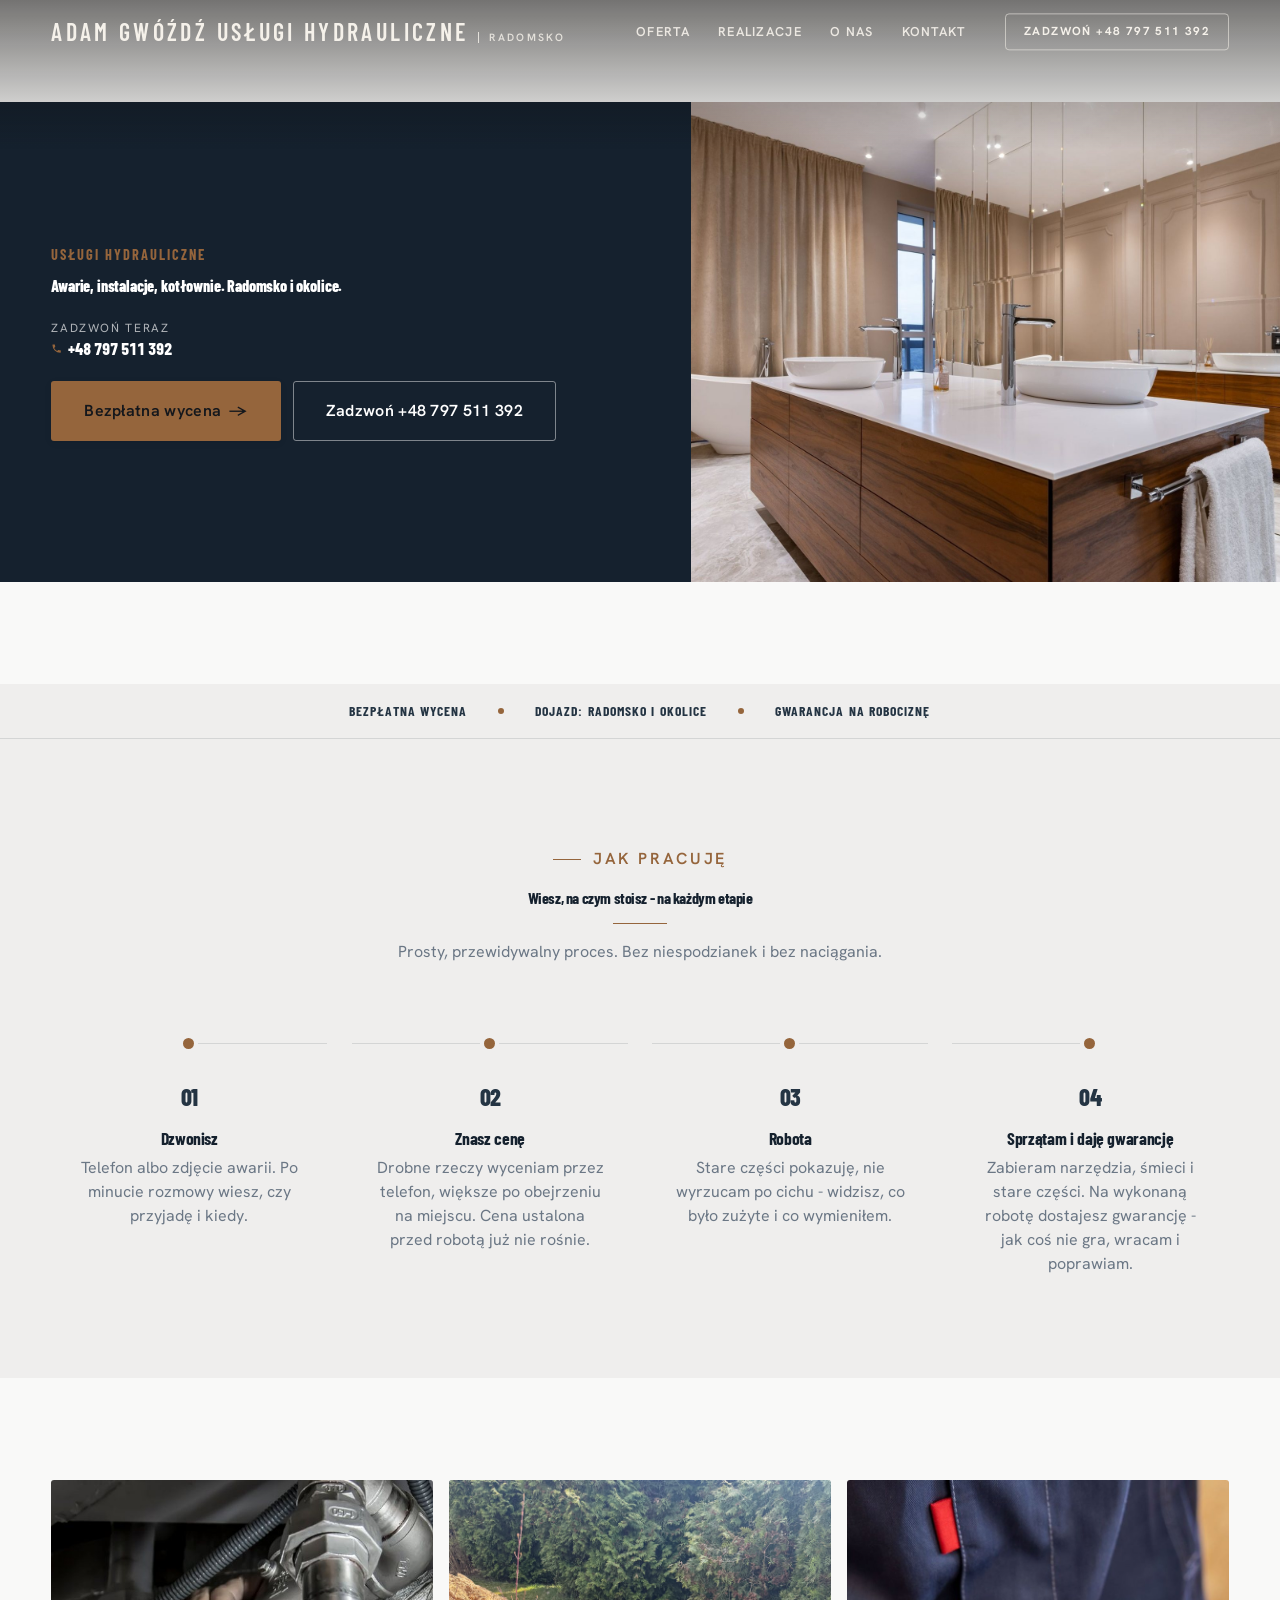
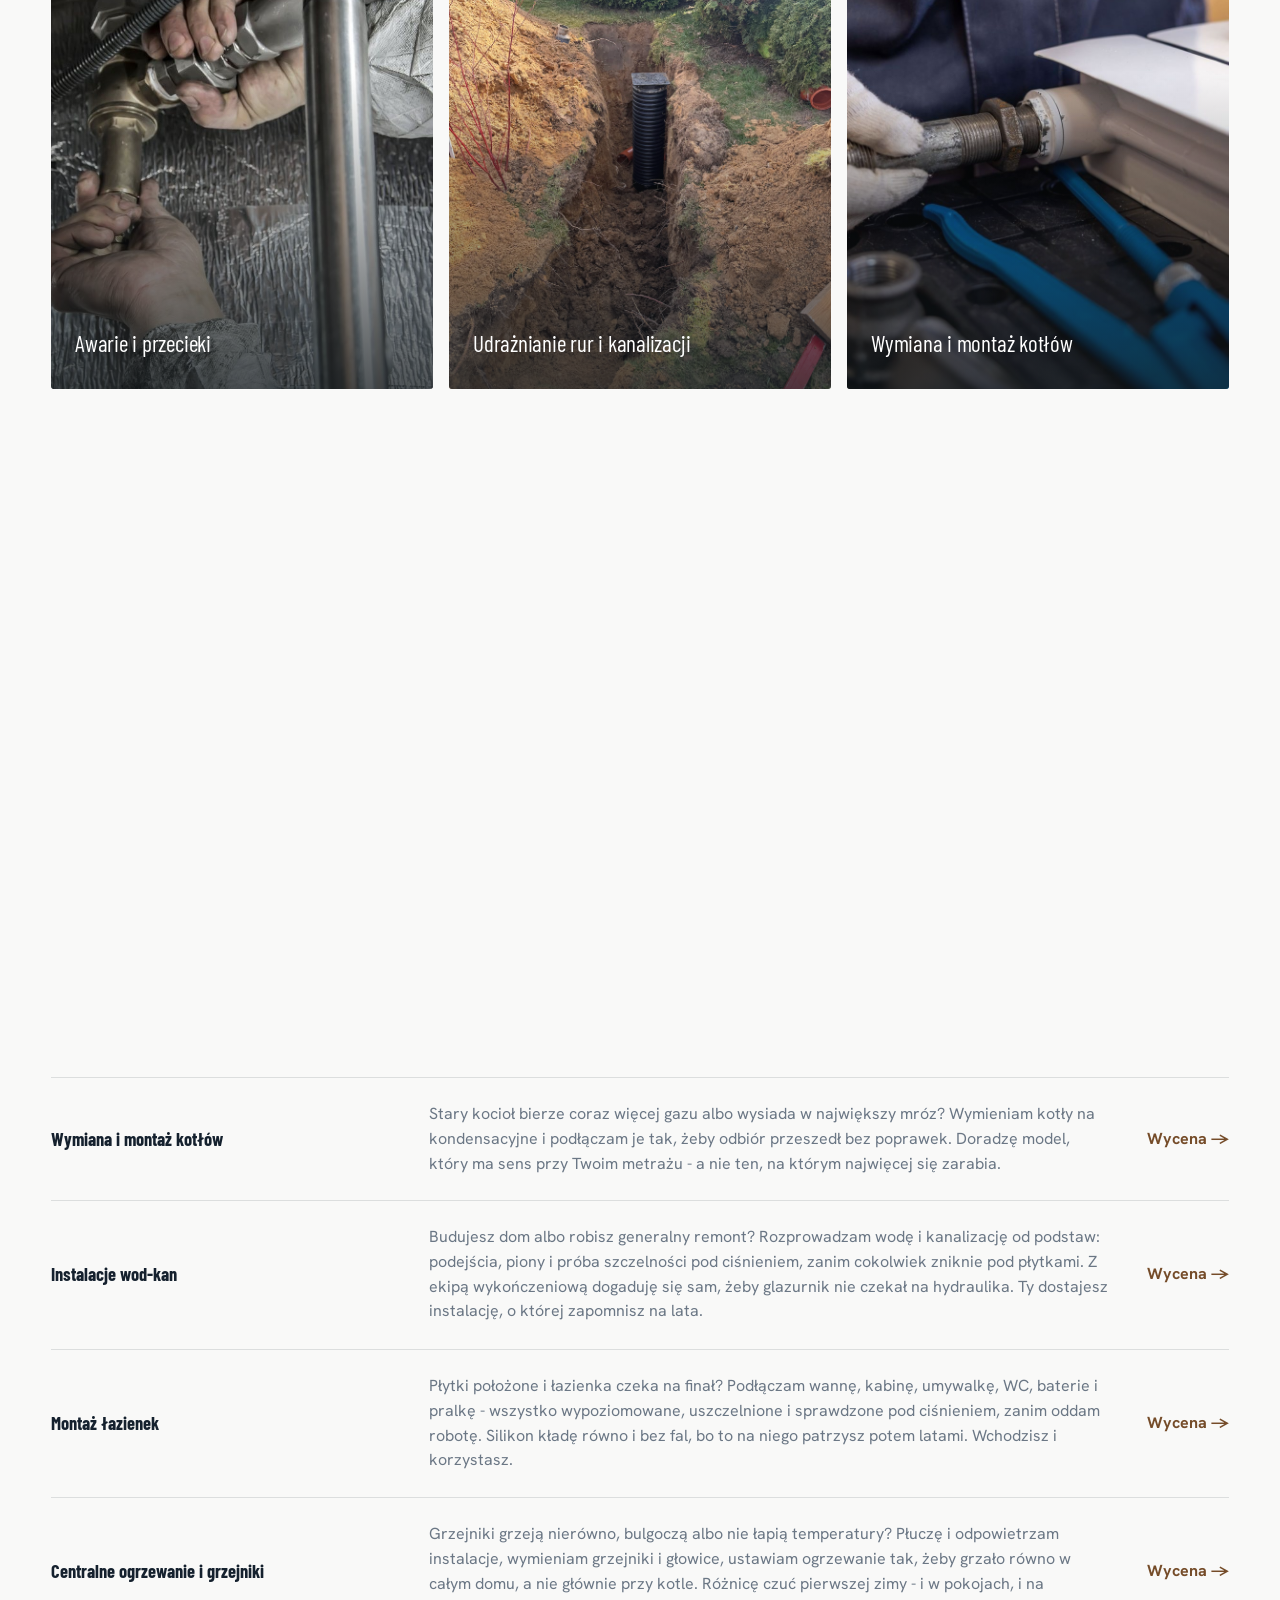
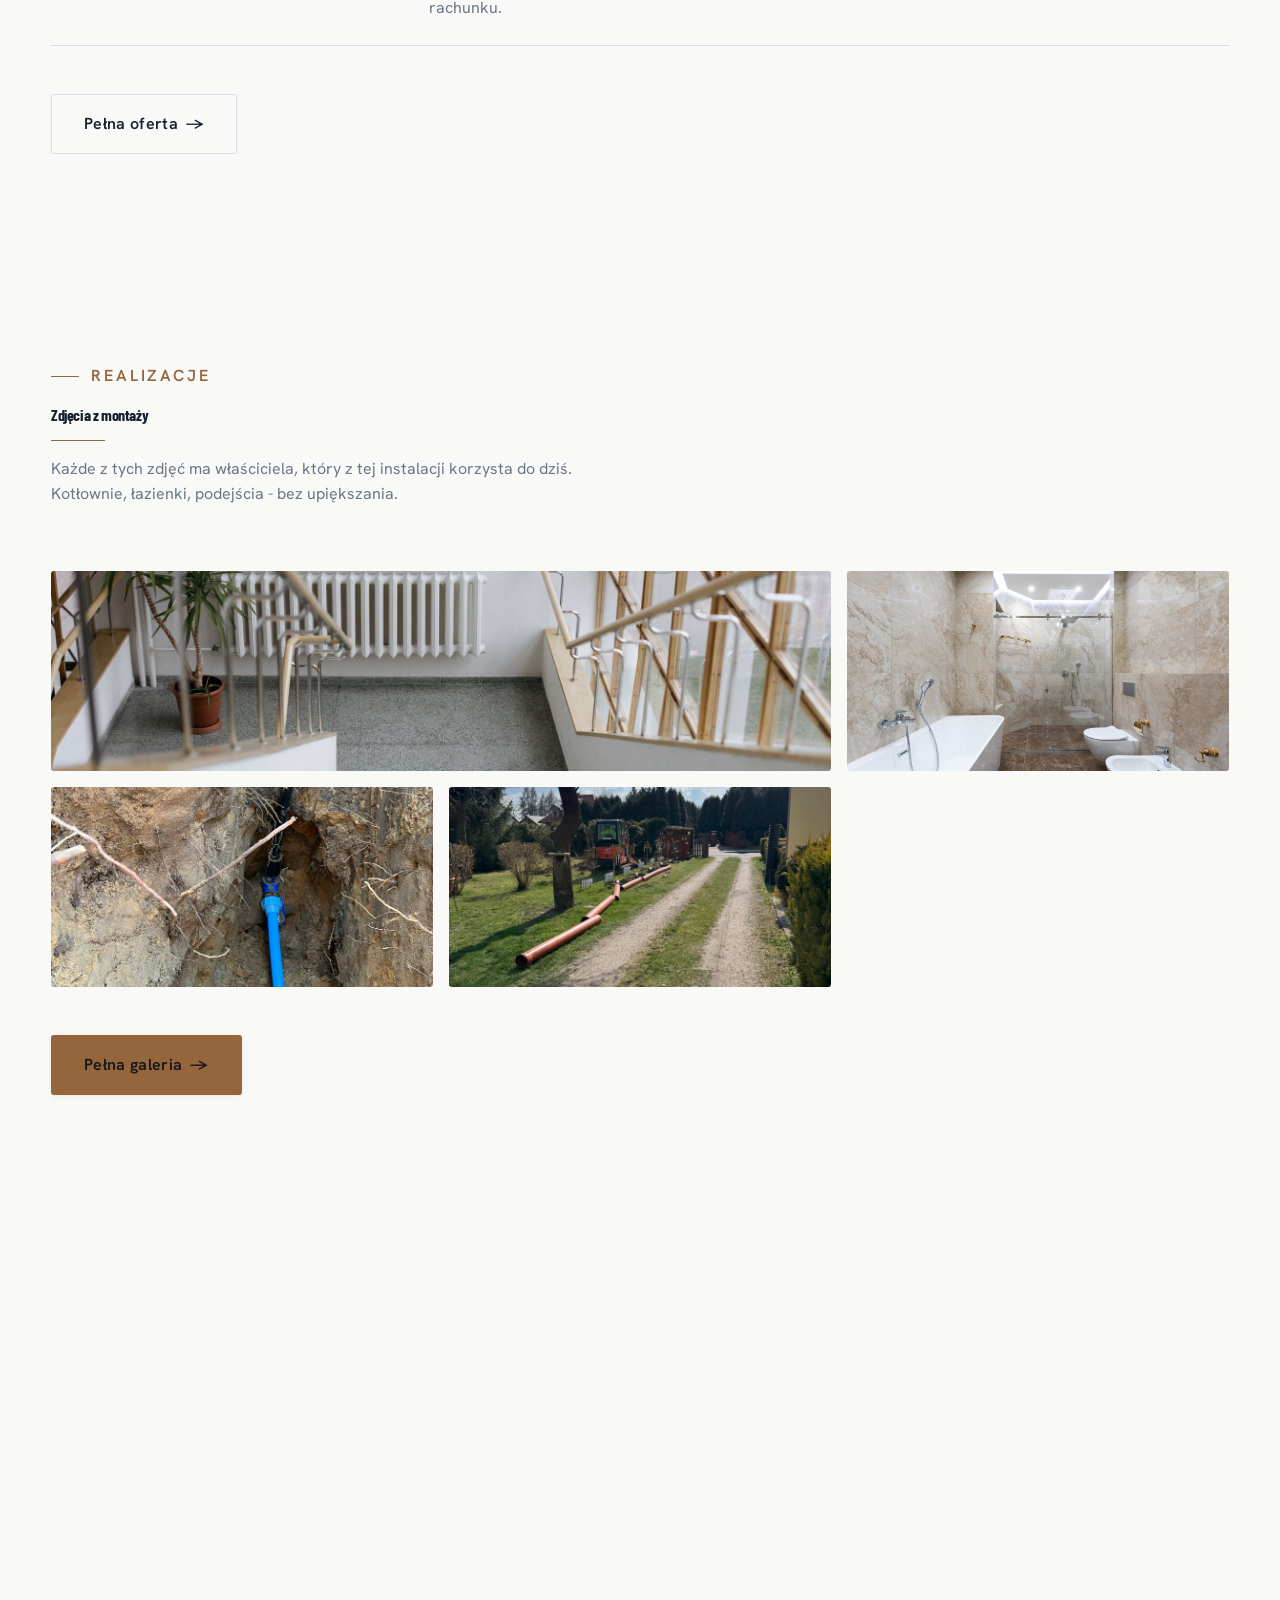
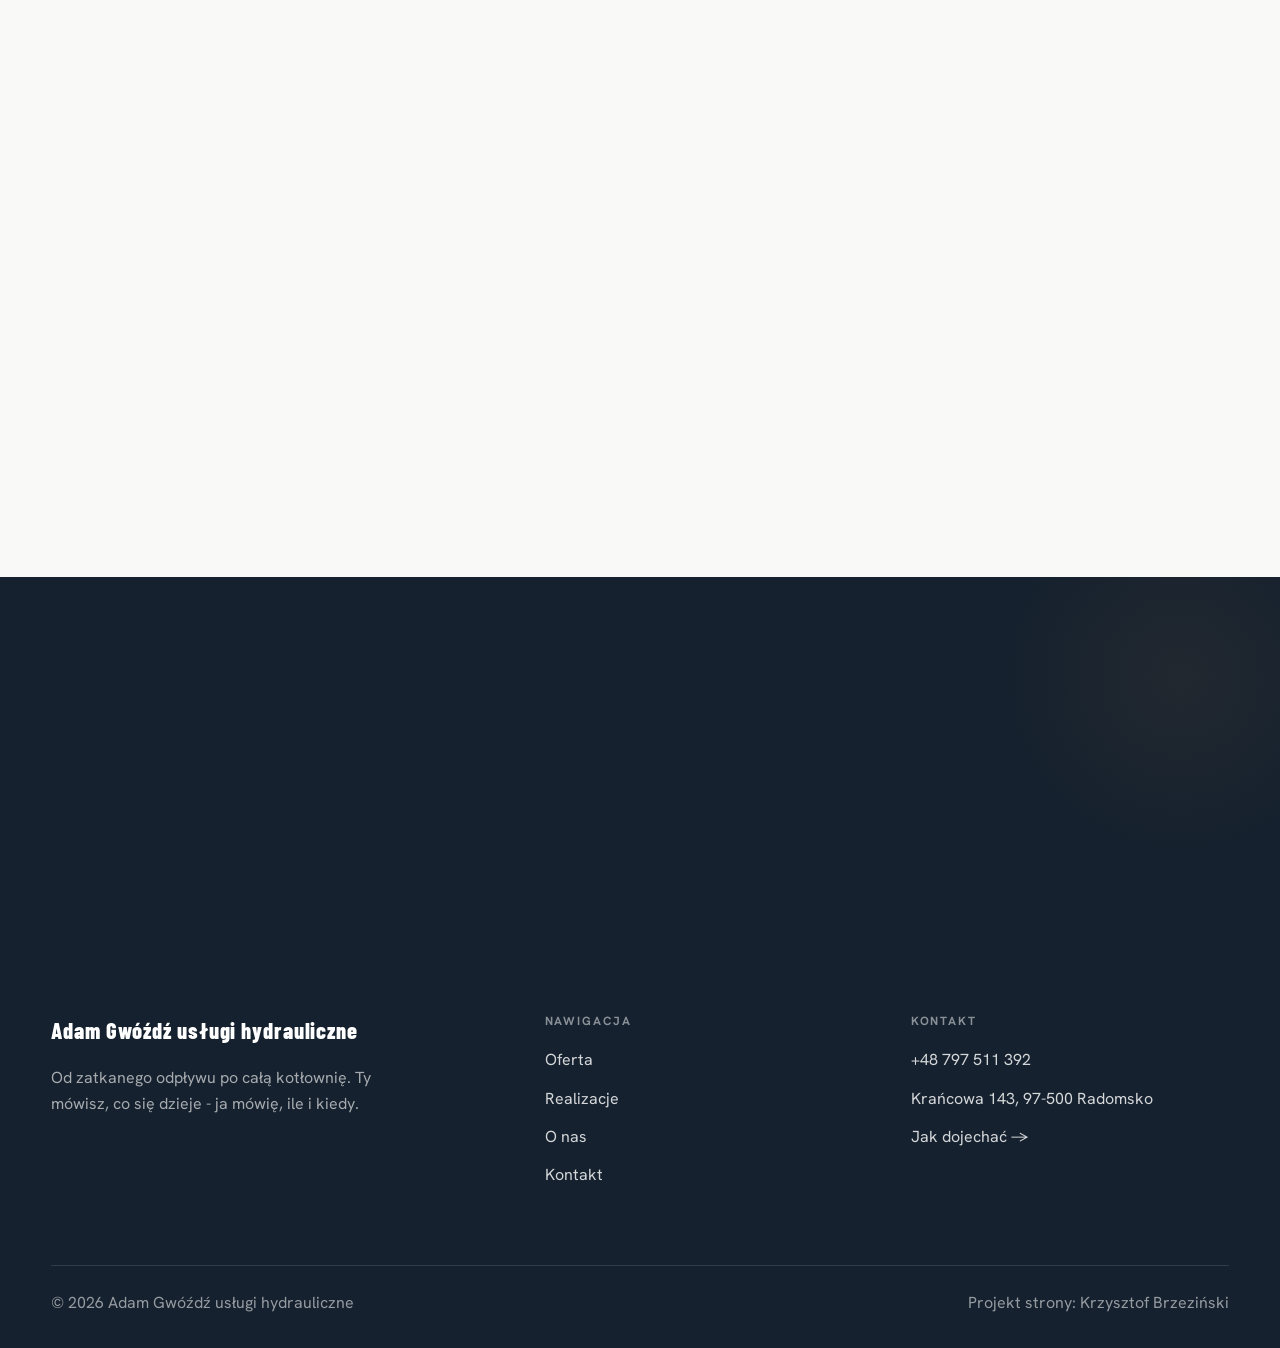
==== index.html @ 39f1f847 "Strona demo: adam-gwozdz-uslugi-hydrauliczne" ====
<!DOCTYPE html>
<html lang="pl">
<head>
<meta charset="UTF-8">
<meta name="viewport" content="width=device-width, initial-scale=1.0">
<title>Hydraulik Radomsko - cena przed robotą | Adam Gwóźdź usługi hydrauliczne</title>
<meta name="description" content="Hydraulik w Radomsku z dojazdem. Awarie, udrażnianie, instalacje wod-kan, wymiana kotłów. Cenę znasz przed robotą. Zadzwoń: +48 797 511 392.">
<link rel="preconnect" href="https://fonts.googleapis.com">
<link rel="preconnect" href="https://fonts.gstatic.com" crossorigin>
<link href="https://fonts.googleapis.com/css2?family=Barlow+Condensed:wght@500;600;700&family=Hanken+Grotesk:wght@400;500;600&display=swap" rel="stylesheet">
<link rel="stylesheet" href="assets/styles.css">
</head>
<body>

<header class="nav">
  <div class="wrap nav-inner">
    <a class="brand" href="index.html"><span class="name">Adam Gwóźdź usługi hydrauliczne</span><span class="sub">Radomsko</span></a>
    <nav class="nav-links">
      <a href="oferta.html">Oferta</a>
      <a href="realizacje.html">Realizacje</a>
      <a href="o-nas.html">O nas</a>
      <a href="kontakt.html">Kontakt</a>
      <a href="tel:+48797511392" class="btn btn-accent">Zadzwoń +48 797 511 392</a>
    </nav>
    <button class="nav-toggle" aria-label="Menu"><span></span><span></span><span></span></button>
  </div>
</header>

<section class="hero-fach">
  <img class="hf-photo" src="img/hero.jpg" alt="Adam Gwóźdź usługi hydrauliczne">
  <div class="hf-panel">
      <span class="hf-kicker">Usługi hydrauliczne</span>
      <h1 class="hf-title">Awarie, instalacje, kotłownie. Radomsko i okolice. </h1>
      <a class="hf-phone" href="tel:+48797511392"><span class="hf-phone-lab">Zadzwoń teraz</span><span class="hf-phone-num"><svg class="ico-tel" width="16" height="16" viewBox="0 0 24 24" fill="none" aria-hidden="true"><path d="M6.6 10.8a15.5 15.5 0 0 0 6.6 6.6l2.2-2.2a1 1 0 0 1 1-.24 11.4 11.4 0 0 0 3.6.58 1 1 0 0 1 1 1V20a1 1 0 0 1-1 1A17 17 0 0 1 3 4a1 1 0 0 1 1-1h3.5a1 1 0 0 1 1 1c0 1.25.2 2.46.58 3.6a1 1 0 0 1-.25 1l-2.23 2.2Z" fill="currentColor"/></svg> +48 797 511 392</span></a>
      <div class="hf-actions">
        <a href="kontakt.html" class="btn btn-accent">Bezpłatna wycena <span class="arr">→</span></a>
        <a href="tel:+48797511392" class="btn btn-ghost hf-ghost">Zadzwoń +48 797 511 392</a>
      </div>
  </div>
</section>
<section class="fach-promise">
  <div class="wrap">
    <ul class="fp-row reveal"><li>Bezpłatna wycena</li><li>Dojazd: Radomsko i okolice</li><li>Gwarancja na robociznę</li></ul>
  </div>
</section>
<section class="proces fachowcy">
  <div class="wrap">
    <div class="head center reveal">
      <span class="eyebrow">Jak pracuję</span>
      <h2>Wiesz, na czym stoisz - na każdym etapie</h2>
      <p>Prosty, przewidywalny proces. Bez niespodzianek i bez naciągania.</p>
    </div>
    <ol class="proces-line">
      <li class="reveal"><span class="pno">01</span><h3>Dzwonisz</h3><p>Telefon albo zdjęcie awarii. Po minucie rozmowy wiesz, czy przyjadę i kiedy.</p></li>
      <li class="reveal"><span class="pno">02</span><h3>Znasz cenę</h3><p>Drobne rzeczy wyceniam przez telefon, większe po obejrzeniu na miejscu. Cena ustalona przed robotą już nie rośnie.</p></li>
      <li class="reveal"><span class="pno">03</span><h3>Robota</h3><p>Stare części pokazuję, nie wyrzucam po cichu - widzisz, co było zużyte i co wymieniłem.</p></li>
      <li class="reveal"><span class="pno">04</span><h3>Sprzątam i daję gwarancję</h3><p>Zabieram narzędzia, śmieci i stare części. Na wykonaną robotę dostajesz gwarancję - jak coś nie gra, wracam i poprawiam.</p></li>
    </ol>
  </div>
</section>
<section class="gateways-band">
  <div class="wrap">
    <div class="gateways">
      <a href="oferta.html" class="gateway reveal"><img src="img/g6.jpg" alt="Awarie i przecieki" loading="lazy"><span class="g-ttl">Awarie i przecieki</span></a>
      <a href="oferta.html" class="gateway reveal"><img src="img/g4.jpg" alt="Udrażnianie rur i kanalizacji" loading="lazy"><span class="g-ttl">Udrażnianie rur i kanalizacji</span></a>
      <a href="oferta.html" class="gateway reveal"><img src="img/g7.jpg" alt="Wymiana i montaż kotłów" loading="lazy"><span class="g-ttl">Wymiana i montaż kotłów</span></a>
    </div>
  </div>
</section>
<section class="fach-uslugi">
  <div class="wrap">
    <div class="head reveal">
      <span class="eyebrow">Oferta</span>
      <h2>Od kranu po kotłownię</h2>
      <p>Zakres prac, jaki robię najczęściej - pełny opis i wycenę znajdziesz niżej.</p>
    </div>
    <ul class="fu-list">
      <li class="fu-row reveal"><div class="fu-name">Awarie i przecieki</div><div class="fu-desc">Woda leje się tam, gdzie nie powinna? Zakręć główny zawór i dzwoń. Przyjeżdżam z narzędziami i częściami na większość przypadków, znajduję przyczynę i naprawiam to, co faktycznie puściło - nie zaklejam objawów. Zanim wyjdę, sprawdzam, czy jest sucho. Dopiero wtedy koniec roboty.</div><a class="fu-cta" href="kontakt.html">Wycena <span class="arr">→</span></a></li>
      <li class="fu-row reveal"><div class="fu-name">Udrażnianie rur i kanalizacji</div><div class="fu-desc">Woda schodzi coraz wolniej albo cofa się w odpływie? Samo się nie odetka, a im dłużej czekasz, tym bliżej zalania. Udrażniam odpływy, piony i kanalizację - sprężyną albo ciśnieniem, zależnie od tego, co siedzi w rurze. Po robocie mówię, skąd wziął się zator i jak nie hodować następnego.</div><a class="fu-cta" href="kontakt.html">Wycena <span class="arr">→</span></a></li>
      <li class="fu-row reveal"><div class="fu-name">Wymiana i montaż kotłów</div><div class="fu-desc">Stary kocioł bierze coraz więcej gazu albo wysiada w największy mróz? Wymieniam kotły na kondensacyjne i podłączam je tak, żeby odbiór przeszedł bez poprawek. Doradzę model, który ma sens przy Twoim metrażu - a nie ten, na którym najwięcej się zarabia.</div><a class="fu-cta" href="kontakt.html">Wycena <span class="arr">→</span></a></li>
      <li class="fu-row reveal"><div class="fu-name">Instalacje wod-kan</div><div class="fu-desc">Budujesz dom albo robisz generalny remont? Rozprowadzam wodę i kanalizację od podstaw: podejścia, piony i próba szczelności pod ciśnieniem, zanim cokolwiek zniknie pod płytkami. Z ekipą wykończeniową dogaduję się sam, żeby glazurnik nie czekał na hydraulika. Ty dostajesz instalację, o której zapomnisz na lata.</div><a class="fu-cta" href="kontakt.html">Wycena <span class="arr">→</span></a></li>
      <li class="fu-row reveal"><div class="fu-name">Montaż łazienek</div><div class="fu-desc">Płytki położone i łazienka czeka na finał? Podłączam wannę, kabinę, umywalkę, WC, baterie i pralkę - wszystko wypoziomowane, uszczelnione i sprawdzone pod ciśnieniem, zanim oddam robotę. Silikon kładę równo i bez fal, bo to na niego patrzysz potem latami. Wchodzisz i korzystasz.</div><a class="fu-cta" href="kontakt.html">Wycena <span class="arr">→</span></a></li>
      <li class="fu-row reveal"><div class="fu-name">Centralne ogrzewanie i grzejniki</div><div class="fu-desc">Grzejniki grzeją nierówno, bulgoczą albo nie łapią temperatury? Płuczę i odpowietrzam instalacje, wymieniam grzejniki i głowice, ustawiam ogrzewanie tak, żeby grzało równo w całym domu, a nie głównie przy kotle. Różnicę czuć pierwszej zimy - i w pokojach, i na rachunku.</div><a class="fu-cta" href="kontakt.html">Wycena <span class="arr">→</span></a></li>
    </ul>
    <div style="margin-top:var(--space-7)" class="reveal"><a href="oferta.html" class="btn btn-ghost">Pełna oferta <span class="arr">→</span></a></div>
  </div>
</section>
<section>
  <div class="wrap">
    <div class="head reveal">
      <span class="eyebrow">Realizacje</span>
      <h2>Zdjęcia z montaży</h2>
      <p>Każde z tych zdjęć ma właściciela, który z tej instalacji korzysta do dziś. Kotłownie, łazienki, podejścia - bez upiększania.</p>
    </div>
    <div class="gallery">
      <div class="tile t-two3 reveal"><img src="img/g8.jpg" alt="Wymiana grzejnika" loading="lazy"><div class="cap">Wymiana grzejnika</div></div>
      <div class="tile t-third reveal"><img src="img/g5.jpg" alt="Łazienka po montażu" loading="lazy"><div class="cap">Łazienka po montażu</div></div>
      <div class="tile t-third reveal"><img src="img/g2.jpg" alt="Przyłącze wody" loading="lazy"><div class="cap">Przyłącze wody</div></div>
      <div class="tile t-third reveal"><img src="img/about.jpg" alt="Adam Gwóźdź usługi hydrauliczne" loading="lazy"></div>
    </div>
    <div style="margin-top:var(--space-7)" class="reveal"><a href="realizacje.html" class="btn btn-accent">Pełna galeria <span class="arr">→</span></a></div>
  </div>
</section>
<section class="obszar">
  <div class="wrap">
    <div class="head center reveal">
      <span class="eyebrow">Obszar działania</span>
      <h2>Dojeżdżamy do Ciebie</h2>
    </div>
    <p class="obszar-txt reveal" style="text-align:center;max-width:60ch;margin:0 auto 1.4rem">Nie wiesz, czy dojadę do Ciebie? Zadzwoń i zapytaj. Jak nie dojeżdżam, powiem od razu i nie zajmę Ci dnia.</p>
    <ul class="obszar-list reveal"><li class="is-home">Radomsko</li><li>+ okolice</li></ul>
  </div>
</section>
<section class="faq-klinika">
  <div class="wrap">
    <div class="head center reveal">
      <span class="eyebrow">Częste pytania</span>
      <h2>Dobrze wiedzieć</h2>
    </div>
    <div class="faq-list">
      <details class="faq-item reveal"><summary>Ile to będzie kosztowało?</summary><p>Zależy, co się dzieje - dlatego wypytuję przez telefon i od razu podaję widełki. Ostateczną cenę znasz przed robotą, nie po niej.</p></details>
      <details class="faq-item reveal"><summary>Czy wycena jest płatna?</summary><p>Nie. Przyjazd i wycena w Radomsku i najbliższej okolicy są bezpłatne i do niczego nie zobowiązują.</p></details>
      <details class="faq-item reveal"><summary>Jak szybko przyjedziesz?</summary><p>Przy zalaniu liczy się każda godzina, więc przy awarii przestawiam grafik. Prace planowane umawiamy z kilkudniowym wyprzedzeniem.</p></details>
      <details class="faq-item reveal"><summary>Czy dostanę fakturę?</summary><p>Tak - VAT albo paragon, jak wolisz. Z firmami i wspólnotami rozliczam się przelewem.</p></details>
      <details class="faq-item reveal"><summary>Dojedziesz do mnie?</summary><p>Robię głównie Radomsko i okolice. Masz wątpliwość - zadzwoń, to kwestia jednego pytania.</p></details>
      <details class="faq-item reveal"><summary>Co, jeśli po naprawie coś dalej nie gra?</summary><p>Wracam i sprawdzam. Moja wina - poprawiam za darmo; wyszło coś nowego - mówię wprost, co i za ile.</p></details>
    </div>
  </div>
</section>
<section class="cta">
  <div class="wrap">
    <div class="reveal">
      <span class="eyebrow">Współpraca</span>
      <h2>Potrzebujesz fachowca? Wycenimy za darmo.</h2>
      <p>Opisz, co się dzieje, albo wyślij zdjęcie - przyjadę, obejrzę i podam jasną cenę. Bez zobowiązań.</p>
    </div>
    <div class="cta-actions reveal">
      <a href="kontakt.html" class="btn btn-light">Bezpłatna wycena <span class="arr">→</span></a>
      <a href="tel:+48797511392" class="btn btn-ghost" style="color:#fff;border-color:rgba(255,255,255,.3)">+48 797 511 392</a>
    </div>
  </div>
</section>

<footer>
  <div class="wrap">
    <div class="foot-grid">
      <div class="foot-brand">
        <div class="name">Adam Gwóźdź usługi hydrauliczne</div>
        <p>Od zatkanego odpływu po całą kotłownię. Ty mówisz, co się dzieje - ja mówię, ile i kiedy.</p>
      </div>
      <div class="foot-col">
        <h4>Nawigacja</h4>
        <a href="oferta.html">Oferta</a>
        <a href="realizacje.html">Realizacje</a>
        <a href="o-nas.html">O nas</a>
        <a href="kontakt.html">Kontakt</a>
      </div>
      <div class="foot-col">
        <h4>Kontakt</h4>
        <a href="tel:+48797511392">+48 797 511 392</a>
        <p>Krańcowa 143, 97-500 Radomsko</p>
        <a href="https://maps.google.com/?cid=1467330276635635633" target="_blank" rel="noopener">Jak dojechać →</a>
      </div>
    </div>
    <div class="foot-bot">
      <span>© 2026 Adam Gwóźdź usługi hydrauliczne</span>
      <span>Projekt strony: Krzysztof Brzeziński</span>
    </div>
  </div>
</footer>
<div class="sticky-call"><a class="sc-call" href="tel:+48797511392"><svg class="ico-tel" width="16" height="16" viewBox="0 0 24 24" fill="none" aria-hidden="true"><path d="M6.6 10.8a15.5 15.5 0 0 0 6.6 6.6l2.2-2.2a1 1 0 0 1 1-.24 11.4 11.4 0 0 0 3.6.58 1 1 0 0 1 1 1V20a1 1 0 0 1-1 1A17 17 0 0 1 3 4a1 1 0 0 1 1-1h3.5a1 1 0 0 1 1 1c0 1.25.2 2.46.58 3.6a1 1 0 0 1-.25 1l-2.23 2.2Z" fill="currentColor"/></svg> Zadzwoń</a><a class="sc-quote" href="kontakt.html">Bezpłatna wycena</a></div>

<script src="assets/main.js"></script>
</body>
</html>
---- assets/styles.css ----
/* ============================================================
   STOLBASZ — premium, architektoniczny B2B fit-out
   Jasna paleta, zero brązu. System wg premium-web-craft.
   Projekt strony: Krzysztof Brzeziński
   ============================================================ */

:root{
  /* PALETA — jasna, architektoniczna, chłodna */
  --paper:#F4F6F8;          /* główne tło */
  --paper-2:#E7EBEF;        /* sekcje alternatywne (chłodny jasny szary) */
  --paper-3:#E7EBEF;        /* delikatne wypełnienia */
  --ink:#15212E;            /* tekst główny — chłodny grafit */
  --ink-soft:#243443;       /* nagłówki drugorzędne */
  --muted:#6B7785;          /* tekst poboczny */
  --line:rgba(21,33,46,.12);/* hairline */
  --accent:#E8A317;         /* stonowany petrol-slate — jedyny akcent */
  --accent-d:#C9870C;
  --accent-soft:rgba(232,163,23,.10);
  --dark:#15212E;           /* sekcje ciemne (stopka/CTA) */

  /* ODSTĘPY — skala 4/8 */
  --space-1:4px; --space-2:8px; --space-3:12px; --space-4:16px; --space-5:24px;
  --space-6:32px; --space-7:48px; --space-8:64px; --space-9:96px; --space-10:128px;

  /* TYPOGRAFIA — fluid clamp() */
  --text-sm:clamp(.82rem,.8rem+.1vw,.9rem);
  --text-base:clamp(1rem,.97rem+.15vw,1.1rem);
  --text-lg:clamp(1.12rem,1.05rem+.3vw,1.3rem);
  --text-h3:clamp(1.2rem,1.1rem+.5vw,1.5rem);
  --text-h2:clamp(1.9rem,1.5rem+1.9vw,2.8rem);
  --text-h1:clamp(2.6rem,1.9rem+3.6vw,4.6rem);

  /* PROMIENIE — architektoniczne, raczej ostre */
  --r-sm:3px; --r-md:6px; --r-lg:10px;

  /* RUCH */
  --ease:cubic-bezier(.25,.46,.45,.94); --dur:.24s;

  /* CIENIE — miękkie, warstwowe */
  --sh-sm:0 1px 2px rgba(16,24,32,.04), 0 2px 8px rgba(16,24,32,.05);
  --sh-md:0 2px 6px rgba(16,24,32,.05), 0 12px 28px -8px rgba(16,24,32,.12);
  --sh-lg:0 6px 14px rgba(16,24,32,.07), 0 26px 56px -18px rgba(16,24,32,.22);

  --hairline:1px solid var(--line);

  --font-display:'Barlow Condensed','Hanken Grotesk',sans-serif;
  --font-body:'Hanken Grotesk',sans-serif;
}

*{box-sizing:border-box;margin:0;padding:0}
html{scroll-behavior:smooth}
body{
  font-family:var(--font-body);
  font-size:var(--text-base);
  line-height:1.65;
  color:var(--ink);
  background:var(--paper);
  -webkit-font-smoothing:antialiased;
  text-rendering:optimizeLegibility;
}
img{max-width:100%;display:block}
a{color:inherit;text-decoration:none}

.wrap{width:min(92%,1180px);margin-inline:auto}
section{padding-block:clamp(52px,6.5vw,96px)}

h1,h2,h3{font-family:var(--font-display);font-weight:700;line-height:1.08;letter-spacing:-.02em;color:var(--ink)}
h1{font-size:var(--text-h1);letter-spacing:-.035em}
h2{font-size:var(--text-h2);letter-spacing:-.025em}
h3{font-size:var(--text-h3)}
p{max-width:65ch}

.eyebrow{
  font-family:var(--font-body);
  font-size:var(--text-sm);
  font-weight:600;
  letter-spacing:.18em;
  text-transform:uppercase;
  color:var(--accent);
  display:inline-flex;align-items:center;gap:var(--space-3);
}
.eyebrow::before{content:"";width:28px;height:1px;background:var(--accent);display:inline-block}

.muted{color:var(--muted)}
.lead{font-size:var(--text-lg);line-height:1.55;color:var(--ink-soft);max-width:50ch}

/* ---------- BUTTONS ---------- */
.btn{
  display:inline-flex;align-items:center;gap:var(--space-2);
  font-weight:600;font-size:var(--text-sm);letter-spacing:.02em;
  padding:var(--space-4) var(--space-6);
  border-radius:var(--r-sm);
  transition:transform var(--dur) var(--ease),box-shadow var(--dur) var(--ease),background var(--dur) var(--ease);
  cursor:pointer;border:1px solid transparent;
}
.btn-accent{background:var(--accent);color:#fff;box-shadow:var(--sh-sm)}
.btn-accent:hover{background:var(--accent-d);transform:translateY(-2px);box-shadow:var(--sh-md)}
.btn-accent:active{transform:translateY(0);box-shadow:var(--sh-sm)}
.btn-ghost{background:transparent;color:var(--ink);border-color:var(--line)}
.btn-ghost:hover{border-color:var(--accent);color:var(--accent);transform:translateY(-2px)}
.btn-light{background:#fff;color:var(--ink);box-shadow:var(--sh-sm)}
.btn-light:hover{transform:translateY(-2px);box-shadow:var(--sh-md)}
.btn .arr{transition:transform var(--dur) var(--ease)}
.btn:hover .arr{transform:translateX(4px)}

/* ---------- NAV ---------- */
.nav{
  position:sticky;top:0;z-index:50;
  background:color-mix(in srgb,var(--paper) 88%,transparent);
  backdrop-filter:saturate(140%) blur(10px);
  border-bottom:var(--hairline);
}
.nav-inner{display:flex;align-items:center;justify-content:space-between;height:72px}
.brand{display:flex;flex-direction:column;line-height:1}
.brand .name{font-family:var(--font-display);font-weight:800;font-size:1.35rem;letter-spacing:.04em}
.brand .sub{font-size:.62rem;letter-spacing:.34em;text-transform:uppercase;color:var(--muted);margin-top:5px}
.nav-links{display:flex;align-items:center;gap:var(--space-6)}
.nav-links a{font-size:var(--text-sm);font-weight:500;color:var(--ink-soft);position:relative;padding-block:4px;transition:color var(--dur) var(--ease)}
.nav-links a::after{content:"";position:absolute;left:0;bottom:0;width:0;height:1.5px;background:var(--accent);transition:width var(--dur) var(--ease)}
.nav-links a:hover,.nav-links a.active{color:var(--ink)}
.nav-links a:hover::after,.nav-links a.active::after{width:100%}
.nav-links .btn{padding:var(--space-2) var(--space-5)}
/* przyciski w nav: właściwy kolor (przebij .nav-links a) + bez podkreślenia */
.nav-links a.btn-accent{color:#fff}
.nav-links a.btn-ghost,.nav-links a.btn-light{color:var(--ink)}
.nav-links a.btn::after{display:none}
.nav-toggle{display:none;background:none;border:none;cursor:pointer;flex-direction:column;gap:5px;padding:8px}
.nav-toggle span{width:24px;height:2px;background:var(--ink);transition:var(--dur)}

/* ---------- HERO (split) ---------- */
.hero{position:relative;overflow:hidden;border-bottom:var(--hairline)}
.hero-grid{display:grid;grid-template-columns:1.05fr .95fr;gap:clamp(24px,4vw,60px);align-items:center;
  padding-block:clamp(36px,4.5vw,64px)}
.hero-copy .eyebrow{margin-bottom:var(--space-5)}
.hero-copy h1{margin-bottom:var(--space-5)}
.hero-copy .lead{margin-bottom:var(--space-7)}
.hero-actions{display:flex;flex-wrap:wrap;gap:var(--space-4)}
.hero-art{position:relative;aspect-ratio:4/3;border-radius:var(--r-lg);overflow:hidden;box-shadow:var(--sh-lg)}
.hero-art img{width:100%;height:100%;object-fit:cover}
.hero-art::after{content:"";position:absolute;inset:0;background:linear-gradient(180deg,transparent 55%,rgba(18,24,28,.28))}
.hero-badge{position:absolute;left:var(--space-5);bottom:var(--space-5);z-index:2;
  background:rgba(252,252,251,.94);backdrop-filter:blur(4px);
  border-radius:var(--r-md);padding:var(--space-4) var(--space-5);box-shadow:var(--sh-md);max-width:78%}
.hero-badge strong{display:block;font-family:var(--font-display);font-size:1rem;letter-spacing:-.01em}
.hero-badge span{font-size:var(--text-sm);color:var(--muted)}

/* ---------- HERO duży / kinowy (strona główna) ---------- */
.hero-cine{position:relative;min-height:clamp(560px,82vh,840px);min-height:clamp(560px,82svh,840px);display:flex;align-items:center;overflow:hidden;border-bottom:var(--hairline)}
.hero-cine>img{position:absolute;inset:0;width:100%;height:100%;object-fit:cover;z-index:0}
.hero-cine::after{content:"";position:absolute;inset:0;z-index:1;
  background:linear-gradient(95deg,rgba(13,18,23,.86) 0%,rgba(13,18,23,.64) 32%,rgba(13,18,23,.24) 62%,rgba(13,18,23,.04) 100%)}
.hero-cine .wrap{position:relative;z-index:2;padding-block:var(--space-8)}
.hero-cine .hero-copy{max-width:660px}
.hero-cine .eyebrow{color:#fff;margin-bottom:var(--space-5)}
.hero-cine .eyebrow::before{background:#fff}
.hero-cine h1{color:#fff;margin-bottom:var(--space-5);font-size:clamp(2.9rem,2rem+4.4vw,5.2rem)}
.hero-cine .lead{color:rgba(255,255,255,.92);max-width:48ch;margin-bottom:var(--space-7)}
.hero-cine .hero-actions{display:flex;flex-wrap:wrap;gap:var(--space-4)}
@media(max-width:680px){
  .hero-cine{min-height:clamp(520px,76vh,640px);min-height:clamp(520px,76svh,640px);align-items:flex-end}
  .hero-cine::after{background:linear-gradient(0deg,rgba(13,18,23,.9) 6%,rgba(13,18,23,.45) 55%,rgba(13,18,23,.25) 100%)}
  .hero-cine .wrap{padding-bottom:var(--space-9)}
}

/* full-bleed hero variant (podstrony) */
.pagehead{position:relative;min-height:46vh;min-height:46svh;display:flex;align-items:flex-end;overflow:hidden;border-bottom:var(--hairline)}
.pagehead img{position:absolute;inset:0;width:100%;height:100%;object-fit:cover}
.pagehead::after{content:"";position:absolute;inset:0;background:linear-gradient(180deg,rgba(18,24,28,.25),rgba(18,24,28,.62))}
.pagehead .wrap{position:relative;z-index:2;padding-block:var(--space-9);color:#fff}
.pagehead h1{color:#fff;max-width:18ch}
.pagehead .eyebrow{color:#fff}
.pagehead .eyebrow::before{background:#fff}
.pagehead p{color:rgba(255,255,255,.86);margin-top:var(--space-4);max-width:54ch}

/* ---------- STRIP (pasek skrótów / liczby) ---------- */
.strip{background:var(--dark);color:#fff}
.strip .wrap{display:grid;grid-template-columns:repeat(4,1fr);gap:var(--space-6);padding-block:var(--space-8)}
.strip .item .k{font-family:var(--font-display);font-size:clamp(1.6rem,1.2rem+1.4vw,2.4rem);font-weight:800;letter-spacing:-.02em;color:#fff}
.strip .item .v{font-size:var(--text-sm);color:rgba(255,255,255,.66);margin-top:var(--space-2);line-height:1.45}
.strip .item{border-left:2px solid var(--accent);padding-left:var(--space-5)}

/* ---------- SECTION HEAD ---------- */
.head{max-width:48rem;margin-bottom:var(--space-8)}
.head.center{margin-inline:auto;text-align:center}
.head .eyebrow{margin-bottom:var(--space-4)}
.head h2{margin-bottom:var(--space-4)}
.head p{color:var(--muted);font-size:var(--text-lg);line-height:1.55}
.head.center p{margin-inline:auto}

/* ---------- INTRO SPLIT ---------- */
.split{display:grid;grid-template-columns:.92fr 1.08fr;gap:clamp(28px,5vw,80px);align-items:center}
.split.rev{grid-template-columns:1.08fr .92fr}
.split.rev .split-art{order:-1}
.split-art{position:relative;aspect-ratio:5/4;border-radius:var(--r-lg);overflow:hidden;box-shadow:var(--sh-lg)}
.split-art img{width:100%;height:100%;object-fit:cover}
.split-copy h2{margin-bottom:var(--space-5)}
.split-copy p+p{margin-top:var(--space-4)}
.split-copy .btn{margin-top:var(--space-6)}

/* ---------- SERVICES (zakres) ---------- */
.svc-grid{display:grid;grid-template-columns:repeat(auto-fit,minmax(280px,1fr));gap:var(--space-5)}
.svc{background:#fff;border:var(--hairline);border-radius:var(--r-md);padding:var(--space-7) var(--space-6);
  transition:transform var(--dur) var(--ease),box-shadow var(--dur) var(--ease),border-color var(--dur) var(--ease);
  position:relative;overflow:hidden}
.svc::before{content:"";position:absolute;left:0;top:0;width:3px;height:0;background:var(--accent);transition:height var(--dur) var(--ease)}
.svc:hover{transform:translateY(-4px);box-shadow:var(--sh-md);border-color:transparent}
.svc:hover::before{height:100%}
.svc .ic{font-family:var(--font-display);font-size:.8rem;font-weight:700;letter-spacing:.12em;color:var(--accent);margin-bottom:var(--space-4)}
.svc h3{margin-bottom:var(--space-3);font-size:1.22rem}
.svc p{color:var(--muted);font-size:var(--text-base);line-height:1.6}

/* big detailed service rows */
.svc-row{display:grid;grid-template-columns:.8fr 1.2fr;gap:clamp(20px,4vw,60px);align-items:center;padding-block:var(--space-8)}
.svc-row+.svc-row{border-top:var(--hairline)}
.svc-row.rev{grid-template-columns:1.2fr .8fr}
.svc-row.rev .svc-row-art{order:-1}
.svc-row-art{aspect-ratio:4/3;border-radius:var(--r-md);overflow:hidden;box-shadow:var(--sh-md)}
.svc-row-art img{width:100%;height:100%;object-fit:cover}
.svc-row h3{font-size:1.5rem;margin-bottom:var(--space-4)}
.svc-row .num{font-family:var(--font-display);font-size:.85rem;font-weight:700;letter-spacing:.14em;color:var(--accent);display:block;margin-bottom:var(--space-3)}
.svc-row ul{list-style:none;margin-top:var(--space-4);display:flex;flex-direction:column;gap:var(--space-2)}
.svc-row li{position:relative;padding-left:var(--space-5);color:var(--muted);font-size:var(--text-base)}
.svc-row li::before{content:"";position:absolute;left:0;top:.62em;width:8px;height:1px;background:var(--accent)}

/* ---------- GALLERY (realizacje) ---------- */
.gallery{display:grid;grid-template-columns:repeat(12,1fr);gap:var(--space-4);grid-auto-rows:200px}
/* GALERIA MASONRY — pionowe zdjęcia (portrety beauty/wellness) bez przycinania: kolumny, height auto */
.gallery-masonry{column-count:3;column-gap:var(--space-4)}
@media(max-width:900px){.gallery-masonry{column-count:2}}
@media(max-width:560px){.gallery-masonry{column-count:1}}
.gallery-masonry .m-tile{break-inside:avoid;margin:0 0 var(--space-4);padding:0;position:relative;overflow:hidden;border-radius:var(--r-md);border:1px solid var(--line)}
.gallery-masonry .m-tile img{width:100%;height:auto;display:block}
.gallery-masonry .m-tile .cap{position:absolute;left:0;right:0;bottom:0;padding:var(--space-4);color:#fff;background:linear-gradient(0deg,rgba(0,0,0,.55),transparent);font-size:var(--text-sm)}
.gallery-masonry .m-tile .cap small{display:block;font-weight:400;opacity:.78;letter-spacing:.04em;text-transform:uppercase;font-size:.66rem;margin-top:3px}
.tile{position:relative;overflow:hidden;border-radius:var(--r-md);box-shadow:var(--sh-sm);
  transition:transform var(--dur) var(--ease),box-shadow var(--dur) var(--ease)}
.tile img{width:100%;height:100%;object-fit:cover;transition:transform .6s var(--ease)}
.tile:hover{box-shadow:var(--sh-md)}
.tile:hover img{transform:scale(1.05)}
.tile .cap{position:absolute;left:0;right:0;bottom:0;padding:var(--space-5) var(--space-4) var(--space-4);
  background:linear-gradient(transparent,rgba(18,24,28,.78));color:#fff;
  font-size:var(--text-sm);font-weight:600;letter-spacing:.01em;
  opacity:0;transform:translateY(8px);transition:var(--dur) var(--ease)}
.tile:hover .cap{opacity:1;transform:translateY(0)}
.tile .cap small{display:block;font-weight:400;opacity:.78;letter-spacing:.04em;text-transform:uppercase;font-size:.66rem;margin-top:3px}
/* bento spans */
.t-wide{grid-column:span 6}
.t-tall{grid-column:span 6;grid-row:span 2}
.t-std{grid-column:span 6}
.t-third{grid-column:span 4}
.t-two3{grid-column:span 8}

/* ---------- TRUST / WIARYGODNOŚĆ ---------- */
.trust{background:var(--paper-2)}
.trust-grid{display:grid;grid-template-columns:repeat(auto-fit,minmax(240px,1fr));gap:var(--space-5);margin-top:var(--space-7)}
.trust-card{background:#fff;border-radius:var(--r-md);padding:var(--space-7) var(--space-6);box-shadow:var(--sh-sm);border-top:3px solid var(--accent)}
.trust-card .big{font-family:var(--font-display);font-size:clamp(1.8rem,1.3rem+1.6vw,2.6rem);font-weight:800;letter-spacing:-.02em;color:var(--ink);line-height:1}
.trust-card h3{font-size:1.12rem;margin:var(--space-3) 0 var(--space-2)}
.trust-card p{color:var(--muted);font-size:var(--text-base);line-height:1.55}

/* ---------- CTA band ---------- */
.cta{background:var(--dark);color:#fff;position:relative;overflow:hidden}
.cta .wrap{display:grid;grid-template-columns:1.4fr .6fr;gap:var(--space-7);align-items:center;position:relative;z-index:2}
.cta h2{color:#fff;max-width:20ch}
.cta p{color:rgba(255,255,255,.74);margin-top:var(--space-4)}
.cta-actions{display:flex;flex-direction:column;gap:var(--space-3);align-items:flex-start}
.cta::before{content:"";position:absolute;right:-80px;top:-80px;width:360px;height:360px;border-radius:50%;
  background:radial-gradient(circle,var(--accent-soft),transparent 70%)}

/* ---------- CONTACT ---------- */
.contact-grid{display:grid;grid-template-columns:.85fr 1.15fr;gap:clamp(28px,4vw,56px);align-items:start}
.info-list{display:flex;flex-direction:column;gap:var(--space-2)}
.info-row{display:flex;gap:var(--space-4);align-items:flex-start;padding-block:var(--space-4);border-bottom:var(--hairline)}
.info-row .ic{flex:none;width:42px;height:42px;display:grid;place-items:center;border-radius:50%;
  background:var(--accent-soft);color:var(--accent);font-size:1.05rem}
.info-row .lbl{font-size:.72rem;letter-spacing:.14em;text-transform:uppercase;color:var(--muted)}
.info-row .val{font-weight:600;font-size:var(--text-base);margin-top:2px}
.info-row a.val:hover{color:var(--accent)}
.map{border:none;border-radius:var(--r-lg);box-shadow:var(--sh-md);width:100%;height:100%;min-height:380px;filter:grayscale(.2) contrast(1.02)}
.form{background:#fff;border:var(--hairline);border-radius:var(--r-lg);padding:clamp(24px,3vw,40px);box-shadow:var(--sh-sm)}
.form .fld{margin-bottom:var(--space-5)}
.form label{display:block;font-size:var(--text-sm);font-weight:600;margin-bottom:var(--space-2)}
.form input,.form textarea{width:100%;font-family:inherit;font-size:var(--text-base);color:var(--ink);
  padding:var(--space-4);border:var(--hairline);border-radius:var(--r-sm);background:var(--paper);transition:border-color var(--dur)}
.form input:focus,.form textarea:focus{outline:none;border-color:var(--accent);background:#fff}
.form textarea{resize:vertical;min-height:120px}
.form .note{font-size:var(--text-sm);color:var(--muted);margin-top:var(--space-3)}

/* ---------- FOOTER ---------- */
footer{background:var(--dark);color:#fff;padding-block:var(--space-9) var(--space-6)}
.foot-grid{display:grid;grid-template-columns:1.4fr 1fr 1fr;gap:var(--space-7);margin-bottom:var(--space-8)}
.foot-brand .name{font-family:var(--font-display);font-weight:800;font-size:1.4rem;letter-spacing:.04em}
.foot-brand p{color:rgba(255,255,255,.62);margin-top:var(--space-4);font-size:var(--text-base);max-width:38ch}
.foot-col h4{font-size:.74rem;letter-spacing:.16em;text-transform:uppercase;color:rgba(255,255,255,.5);margin-bottom:var(--space-4)}
.foot-col a,.foot-col p{display:block;color:rgba(255,255,255,.82);font-size:var(--text-base);margin-bottom:var(--space-3)}
.foot-col a:hover{color:#fff}
.foot-bot{border-top:1px solid rgba(255,255,255,.12);padding-top:var(--space-5);display:flex;justify-content:space-between;flex-wrap:wrap;gap:var(--space-3);
  font-size:var(--text-sm);color:rgba(255,255,255,.55)}
.foot-bot a:hover{color:#fff}

/* ---------- REVEAL ---------- */
.reveal{opacity:0;transform:translateY(22px);transition:opacity .6s var(--ease),transform .6s var(--ease)}
.reveal.in{opacity:1;transform:none}

/* ---------- RESPONSIVE ---------- */
@media(max-width:920px){
  .hero-grid,.split,.split.rev,.svc-row,.svc-row.rev,.cta .wrap,.contact-grid,.foot-grid{grid-template-columns:1fr}
  .split.rev .split-art,.svc-row.rev .svc-row-art{order:0}
  .hero-art{aspect-ratio:16/10;max-height:420px}
  .strip .wrap{grid-template-columns:repeat(2,1fr);gap:var(--space-7)}
  .gallery{grid-auto-rows:180px}
  .t-wide,.t-tall,.t-std,.t-third,.t-two3{grid-column:span 6}
  .t-tall{grid-row:span 1}
  .cta-actions{flex-direction:row;flex-wrap:wrap}
  .foot-grid{gap:var(--space-6)}
}
@media(max-width:680px){
  .nav-links{position:fixed;inset:72px 0 auto 0;background:var(--paper);flex-direction:column;align-items:stretch;
    gap:0;padding:var(--space-4) 6%;border-bottom:var(--hairline);box-shadow:var(--sh-md);
    transform:translateY(-120%);transition:transform var(--dur) var(--ease)}
  .nav-links.open{transform:translateY(0)}
  .nav-links a{padding-block:var(--space-4);border-bottom:var(--hairline)}
  .nav-links .btn{margin-top:var(--space-3);justify-content:center}
  .nav-toggle{display:flex}
  .strip .wrap{grid-template-columns:1fr}
  .gallery{grid-template-columns:repeat(6,1fr)}
  .foot-grid{grid-template-columns:1fr}
}
@media(prefers-reduced-motion:reduce){
  *{animation-duration:.01ms!important;transition:none!important}
  .reveal{opacity:1!important;transform:none!important}
  html{scroll-behavior:auto}
}

/* ============================================================
   PREMIUM LAYER — destylat deep-researchu branż (anty-AI, spokój).
   Zmienne STOLBASZ (--accent/--ink/--paper/--line/--dark). Ruch ledwo
   zauważalny, krzywa cubic-bezier(.16,.84,.44,1); prefers-reduced-motion
   pokryte blanketem wyżej. Karty hairline zamiast cieni = #1 sygnał „nie-AI".
   ============================================================ */

/* więcej oddechu między sekcjami (liderzy: 110-130px) */
section{padding-block:clamp(64px,8vw,128px)}

/* 1) Aksamitny reveal — dłuższa, miękka krzywa zamiast „skoku" */
.reveal{transition:opacity .9s cubic-bezier(.16,.84,.44,1),transform .9s cubic-bezier(.16,.84,.44,1);will-change:opacity,transform}
/* stagger TYLKO w galerii (tam pozycja = porządek dzieci) */
.gallery .reveal:nth-child(2){transition-delay:.07s}
.gallery .reveal:nth-child(3){transition-delay:.14s}
.gallery .reveal:nth-child(4){transition-delay:.21s}
.gallery .reveal:nth-child(5){transition-delay:.28s}
.gallery .reveal:nth-child(6){transition-delay:.35s}

/* 2) Hero STATYCZNY na .hero-cine — Ken Burns CAŁKIEM WYŁĄCZONY 26.06 (3. zgłoszenie Szymona).
   GENEZA: animowanie scale na <img> hero z teksturami (cegły/framugi) re-samplinguje obraz
   klatka po klatce → na części ekranów drobne drganie/shimmer = „heroshot się trzęsie".
   translateY usunięto wcześniej, scale-only + will-change/GPU NIE wystarczyły do GWARANCJI gładkości.
   Krzysztof zażądał pewności („make sure, że błąd się nie pojawi") > efekt. Zero animacji = 0% drgania.
   Delikatny zoom zostaje TYLKO w pełnoekranowych hero gastro/studio (hg-bg/hs-bg — tło, inny
   mechanizm, chwalone, nigdy nie zgłaszane). NIE wracać do KB na .hero-cine bez realnego testu
   na sprzęcie klienta — to ryzyko regresji „trzęsienia”. */
/* BEZPIECZNY "wow" na hero = jednorazowy FADE-IN (opacity), nie zoom.
   opacity nie dotyka bitmapy → gładkie na KAŻDYM zdjęciu/ekranie/GPU, zero ryzyka migotania.
   Geometryczny ruch (scale/translate) na .hero-cine jest ZAKAZANY (bramka pilnuje). */
@keyframes heroFade{from{opacity:0}to{opacity:1}}
.hero-cine>img{transform:none;animation:heroFade 1.1s ease-out both}

/* 3) Akcentowy hairline pod nagłówkiem sekcji, który „rysuje się" przy wejściu */
.head h2{position:relative;padding-bottom:18px}
.head h2::after{content:"";position:absolute;left:0;bottom:0;height:1px;width:0;background:var(--accent);transition:width 1s cubic-bezier(.16,.84,.44,1) .15s}
.head.center h2::after{left:50%;transform:translateX(-50%)}
.head.reveal.in h2::after,.head.center.reveal.in h2::after{width:54px}

/* 4) Karty HAIRLINE zamiast cieni/zaokrągleń (najmocniejszy anty-AI detal) */
.svc{background:transparent;border:1px solid var(--line);border-radius:var(--r-sm);box-shadow:none}
.svc:hover{box-shadow:none;border-color:var(--accent);transform:translateY(-3px)}
.trust-card{background:transparent;box-shadow:none;border:1px solid var(--line);border-top:2px solid var(--accent);border-radius:var(--r-sm)}
.tile{box-shadow:none;border-radius:var(--r-sm)}
.tile:hover{box-shadow:none}

/* 5) Sticky-nav kondensuje się po przewinięciu (sygnał dopracowania) */
.nav{transition:box-shadow .4s ease,background .4s ease}
.nav.is-stuck{box-shadow:0 1px 0 var(--line),0 14px 30px -24px rgba(0,0,0,.45)}
.nav-inner{transition:height .35s var(--ease)}
.nav.is-stuck .nav-inner{height:60px}

/* 6) MANIFESTO — pełnoekranowy cytat-bohater (zastępuje generyczne „Dlaczego my") */
.manifesto{background:var(--paper-2);text-align:center}
.manifesto .wrap{max-width:60rem}
.manifesto p{font-family:var(--font-display);font-style:italic;font-size:clamp(1.6rem,1rem+2.4vw,2.8rem);line-height:1.32;color:var(--ink-soft);margin-inline:auto;max-width:26ch;position:relative;padding-top:var(--space-8)}
.manifesto p::before{content:"";position:absolute;top:0;left:50%;transform:translateX(-50%);width:54px;height:1px;background:var(--accent)}
.manifesto p span{color:var(--accent);font-style:italic}

/* 7) GATEWAYS — 3 duże bramy-zdjęcia (zamiast paska menu usług) */
.gateways{display:grid;grid-template-columns:repeat(3,1fr);gap:var(--space-4)}
.gateway{position:relative;aspect-ratio:3/4;overflow:hidden;border-radius:var(--r-sm);display:block}
.gateway img{width:100%;height:100%;object-fit:cover;transition:transform .8s var(--ease),filter .5s var(--ease)}
.gateway::after{content:"";position:absolute;inset:0;background:linear-gradient(180deg,transparent 38%,rgba(18,24,28,.74))}
.gateway:hover img{transform:scale(1.05);filter:brightness(1.05)}
.gateway .g-ttl{position:absolute;left:0;right:0;bottom:0;z-index:2;padding:var(--space-6) var(--space-5);color:#fff;font-family:var(--font-display);font-size:1.45rem;letter-spacing:-.01em;line-height:1.15}
.gateway .g-ttl small{display:block;font-family:var(--font-body);font-size:var(--text-sm);font-weight:400;opacity:.82;letter-spacing:.03em;margin-top:5px}
@media(max-width:760px){.gateways{grid-template-columns:1fr}.gateway{aspect-ratio:16/10}}

/* 8) LOGO klienta w nagłówku (gdy podane --logo) */
/* 52px domyślnie (feedback Bartka 06.07.2026: 40px ginęło, uwaga padła 3x; ~56px sprawdzone na żywym demie anna-borowiec-makeup) */
.brand-logo{height:64px;width:auto;max-width:300px;object-fit:contain;display:block}
.nav.is-stuck .brand-logo{height:52px}
@media(max-width:680px){.brand-logo{height:46px;max-width:210px}}

/* === rodzina: fachowcy === */
/* ============================================================
   RODZINA: FACHOWCY (hydraulik/elektryk/remont/brukarstwo/ogrodzenia)
   Doklejane NA WIERZCH base.css. Dziedziczy paletę/fonty skórki (trade/elektryk).
   Filozofia: telefon-bohater + zaufanie + „bezpłatna wycena". Spokój, nie krzyk.
   (count-up i podwójny iframe mapy świadomie pominięte - krytyka blueprintu.)
   ============================================================ */

/* --- PROCES - oś „jak pracujemy" (podpis rodziny, czego nie ma w meblach) --- */
.proces{background:var(--paper-2)}
.proces-line{list-style:none;display:grid;grid-template-columns:repeat(4,1fr);gap:var(--space-5);position:relative;margin:0;padding:0}
.proces-line li{position:relative;padding-top:var(--space-7)}
.proces-line li::before{content:"";position:absolute;top:14px;left:0;right:0;height:1px;background:var(--line)}
.proces-line li:last-child::before{right:50%}
.proces-line li:first-child::before{left:50%}
.proces-line li::after{content:"";position:absolute;top:9px;left:calc(50% - 6px);width:11px;height:11px;border-radius:50%;background:var(--accent);box-shadow:0 0 0 4px var(--paper-2)}
.proces-line .pno{font-family:var(--font-display);font-weight:800;font-size:1.5rem;color:var(--accent);letter-spacing:-.02em;display:block;margin-bottom:var(--space-3);text-align:center}
.proces-line h3{font-size:1.1rem;margin-bottom:var(--space-2);text-align:center}
.proces-line p{color:var(--muted);font-size:var(--text-sm);line-height:1.5;text-align:center;max-width:26ch;margin-inline:auto}
@media(max-width:820px){
  .proces-line{grid-template-columns:1fr;gap:0}
  .proces-line li{padding:var(--space-5) 0 var(--space-5) var(--space-7)}
  .proces-line li::before{left:5px;right:auto;top:0;bottom:0;width:1px;height:auto}
  .proces-line li:first-child::before,.proces-line li:last-child::before{left:5px;right:auto}
  .proces-line li::after{top:var(--space-6);left:0}
  .proces-line .pno,.proces-line h3,.proces-line p{text-align:left;margin-inline:0}
}

/* --- OBSZAR DZIAŁANIA - lokalność (chipy z REALNEGO miasta, bez drugiego iframe) --- */
.obszar .head{text-align:center;margin-inline:auto}
.obszar .head .eyebrow{justify-content:center}
.obszar-list{list-style:none;display:flex;flex-wrap:wrap;justify-content:center;gap:var(--space-3);margin:0;padding:0;max-width:60rem;margin-inline:auto}
.obszar-list li{border:1px solid var(--line);border-radius:999px;padding:var(--space-2) var(--space-5);
  font-size:var(--text-sm);font-weight:600;color:var(--ink-soft);transition:border-color .24s var(--ease),color .24s var(--ease)}
.obszar-list li:hover{border-color:var(--accent);color:var(--accent)}
.obszar-list li.is-home{background:var(--accent);border-color:var(--accent);color:#fff}

/* --- STICKY-CALL - dolny pasek mobile (najważniejszy konwerter tej rodziny) --- */
.sticky-call{display:none}
@media(max-width:820px){
  .sticky-call{display:grid;grid-template-columns:1fr 1fr;gap:1px;position:fixed;left:0;right:0;bottom:0;z-index:90;
    background:var(--line);box-shadow:0 -6px 20px -10px rgba(0,0,0,.4)}
  .sticky-call a{padding:15px 8px;text-align:center;font-weight:700;font-size:.95rem;letter-spacing:.01em}
  .sc-call{background:var(--accent);color:#fff}
  .sc-quote{background:var(--paper);color:var(--ink)}
  body{padding-bottom:56px}
}

/* --- Blok „Awaria? Dzwoń” (opcjonalny, hydraulik/elektryk) --- */
.awaria{background:var(--dark);color:#fff}
.awaria .wrap{display:flex;flex-wrap:wrap;align-items:center;justify-content:space-between;gap:var(--space-5);padding-block:var(--space-7)}
.awaria h3{color:#fff;font-size:clamp(1.3rem,1rem+1.2vw,1.8rem)}
.awaria p{color:rgba(255,255,255,.72);margin-top:var(--space-2)}
.awaria .btn-accent{white-space:nowrap}

/* === CERTYFIKATY / CZYM PRACUJEMY (gated: renderuje sie tylko gdy brief poda certy/marki/gwarancja) - mocny lever dla dekarzy === */
.auto-marki .marki-list{display:flex;flex-wrap:wrap;justify-content:center;gap:clamp(.8rem,2.5vw,1.6rem);list-style:none;margin:var(--space-7) 0 0;padding:0}
.auto-marki .marki-list li{font-family:var(--font-display);text-transform:uppercase;letter-spacing:.12em;font-weight:600;
  font-size:clamp(.82rem,1.5vw,1rem);color:var(--ink-soft);padding:.5rem 1rem;border:1px solid var(--line);border-radius:var(--r-sm)}
.marki-gwar{text-align:center;color:var(--muted);font-size:var(--text-sm);margin-top:var(--space-6)}

/* ============================================================
   FAZA 3 - OSOBNY UKŁAD FACHOWCY (research wf_e4ed63db + krytyka z policzonym WCAG). Doklejane na wierzch.
   Tożsamość: ZAUFANIE + DUŻY TELEFON + DOWÓD. Dwublok hero (zdjęcie | lity panel), bezpośrednio, solidnie.
   ============================================================ */

/* --- P0 KONTRAST: bursztyn jako TEKST na jasnym = 2.0 FAIL (policzone). Naprawy (bursztyn->ciemny tekst / ink). --- */
.btn-accent{color:#14171c}                                  /* bursztyn + ciemny tekst = 8.28 PASS */
.sticky-call .sc-call{color:#14171c}                        /* sticky bursztyn + ciemny tekst */
.obszar-list li.is-home{background:var(--ink);border-color:var(--ink);color:#fff}  /* było bursztyn+biel 2.17 -> ink+biel 16.29 */
.proces-line .pno{color:var(--ink-soft)}                    /* numery procesu: było bursztyn 2.0 -> ink-soft (czytelne); kropka osi zostaje bursztyn (grafika) */

/* --- Ikona telefonu (uzywana w hero hf-phone-num; nav styluje silnik NAV NOBU) --- */
.ico-tel{vertical-align:-2px;margin-right:.3em}

/* === HERO FACHOWCY: dwublok (zdjęcie | lity panel ink). Zdjęcie = PIERWSZE dziecko (blur-guard + mobilny stack). STATYCZNE. === */
.hero-fach{display:grid;grid-template-columns:1fr minmax(0,46%);min-height:clamp(540px,76vh,740px);min-height:clamp(540px,76svh,740px)}
.hf-photo{width:100%;height:100%;object-fit:cover;display:block;background:var(--paper-2)}  /* img = PIERWSZE dziecko sekcji (blur-guard); EAGER, bez animacji (zero janku) */
.hf-panel{order:-1;background:var(--ink);color:#fff;display:flex;flex-direction:column;justify-content:center;
  padding:clamp(2.2rem,5vw,4.5rem) clamp(1.6rem,4vw,3.6rem)}
.hf-kicker{font-family:var(--font-display);font-weight:700;text-transform:uppercase;letter-spacing:.14em;
  font-size:clamp(.74rem,1.4vw,.9rem);color:var(--accent)}
.hf-title{color:#fff;font-family:var(--font-display);font-weight:800;line-height:1.05;letter-spacing:-.01em;
  font-size:clamp(1.9rem,1.4rem+2vw,3rem);margin:var(--space-3) 0 var(--space-5)}
.hf-phone{display:inline-flex;flex-direction:column;gap:.15rem;margin-bottom:var(--space-5);width:fit-content}
.hf-phone-lab{font-size:.74rem;text-transform:uppercase;letter-spacing:.14em;color:rgba(255,255,255,.66)}
.hf-phone-num{font-family:var(--font-display);font-weight:800;color:#fff;font-variant-numeric:tabular-nums;white-space:nowrap;
  font-size:clamp(2rem,1.4rem+2.2vw,2.9rem);line-height:1;display:inline-flex;align-items:center}
.hf-phone-num .ico-tel{width:.7em;height:.7em;color:var(--accent);margin-right:.35em}   /* ikona bursztyn, cyfry białe */
.hf-phone:hover .hf-phone-num{color:var(--accent)}
.hf-actions{display:flex;flex-wrap:wrap;gap:var(--space-3)}
.hf-ghost{color:#fff;border-color:rgba(255,255,255,.45)}
.hf-trust{margin-top:var(--space-5);padding-top:var(--space-4);border-top:1px solid rgba(255,255,255,.16);
  color:rgba(255,255,255,.82);font-weight:600;font-size:var(--text-sm);letter-spacing:.01em}
@media(max-width:820px){
  .hero-fach{grid-template-columns:1fr;min-height:0}
  .hf-photo{aspect-ratio:16/10}
  .hf-panel{order:0;padding-block:clamp(2rem,7vw,3rem)}     /* DOM-order: zdjęcie na górze, panel pod */
}

/* === PROMISE BAR: zawsze-obecna sygnatura usługowa (anty recon-collapse) === */
.fach-promise{background:var(--paper-2);border-bottom:var(--hairline);padding-block:0}
.fach-promise .wrap{padding-block:var(--space-4)}
.fp-row{list-style:none;margin:0;padding:0;display:flex;flex-wrap:wrap;justify-content:center;align-items:center;gap:clamp(.6rem,2.4vw,2rem)}
.fp-row li{font-family:var(--font-display);font-weight:700;text-transform:uppercase;letter-spacing:.08em;
  font-size:clamp(.72rem,1.3vw,.85rem);color:var(--ink-soft);display:flex;align-items:center}
.fp-row li:not(:last-child)::after{content:"";width:6px;height:6px;border-radius:50%;background:var(--accent);margin-left:clamp(.6rem,2.4vw,2rem)}

/* === TRUST BAR (gated): jasne pasmo, cyfry INK (NIE bursztyn=2.0 FAIL), bursztyn jako kreska pod liczbą === */
.trust-bar{background:var(--paper);border-bottom:var(--hairline)}
.trust-bar .wrap{display:flex;flex-wrap:wrap;align-items:center;justify-content:center;gap:clamp(1rem,3vw,2.6rem);padding-block:var(--space-7)}
.tb-stats{display:flex;flex-wrap:wrap;gap:clamp(1rem,3vw,2.6rem)}
.tb-stat{display:flex;flex-direction:column;align-items:center;text-align:center;padding-bottom:var(--space-2);border-bottom:3px solid var(--accent)}
.tb-num{font-family:var(--font-display);font-weight:800;font-size:clamp(2rem,3vw,2.8rem);line-height:1;color:var(--ink);font-variant-numeric:tabular-nums}
.tb-lab{font-size:.74rem;text-transform:uppercase;letter-spacing:.08em;color:var(--muted);margin-top:.3rem}
.tb-google{font-weight:700;color:var(--ink);font-size:var(--text-base);background:var(--paper-2);border:var(--hairline);border-radius:999px;padding:.5rem 1.1rem;font-variant-numeric:tabular-nums}
.tb-seal{font-family:var(--font-display);font-weight:700;text-transform:uppercase;letter-spacing:.06em;font-size:.85rem;
  color:var(--ink);border:1px solid var(--accent);border-radius:var(--r-sm);padding:.5rem 1rem}

/* === LISTA USŁUG (zamiast bram-nastrojowych): konkret "co + zakres + wycena" === */
.fach-uslugi .fu-list{list-style:none;margin:var(--space-8) 0 0;padding:0;display:flex;flex-direction:column}
.fu-row{display:grid;grid-template-columns:minmax(11rem,1fr) 2fr auto;gap:clamp(1rem,3vw,2.5rem);align-items:center;
  padding-block:var(--space-5);border-top:1px solid var(--line)}
.fu-row:last-child{border-bottom:1px solid var(--line)}
.fu-name{font-family:var(--font-display);font-weight:700;font-size:1.15rem;color:var(--ink)}
.fu-desc{color:var(--muted);font-size:var(--text-sm);line-height:1.55}
.fu-cta{font-weight:700;font-size:var(--text-sm);color:var(--accent-d);white-space:nowrap}
.fu-cta:hover{color:var(--ink)}
@media(max-width:760px){.fu-row{grid-template-columns:1fr;gap:var(--space-2)}.fu-cta{justify-self:start}}

/* === OPINIE (gated): realne cytaty z reconu === */
.opinie-grid{display:grid;grid-template-columns:repeat(auto-fit,minmax(16rem,1fr));gap:var(--space-6);margin-top:var(--space-8)}
.op-card{margin:0;background:var(--paper);border:1px solid var(--line);border-radius:var(--r-md);padding:var(--space-6);display:flex;flex-direction:column;gap:var(--space-3)}
.op-star{color:var(--accent-d);letter-spacing:.1em;font-size:.95rem}
.op-card blockquote{margin:0;color:var(--ink-soft);font-size:var(--text-base);line-height:1.6}
.op-autor{font-family:var(--font-display);font-weight:700;color:var(--ink);font-size:.95rem}

/* === SUWAK PRZED/PO (kopia z auto.css - CSS nie dziedziczy się między rodzinami; krytyka 5b) === */
.auto-ba .ba-slider{position:relative;--ba-pos:50%;max-width:62rem;margin:var(--space-8) auto 0;aspect-ratio:16/9;
  overflow:hidden;border-radius:var(--r-sm);border:1px solid var(--line);touch-action:none;user-select:none;cursor:ew-resize}
.ba-slider img{position:absolute;inset:0;width:100%;height:100%;object-fit:cover;display:block}
.ba-before-wrap{position:absolute;inset:0;clip-path:inset(0 calc(100% - var(--ba-pos)) 0 0)}
.ba-lab{position:absolute;top:var(--space-4);z-index:3;font-family:var(--font-display);text-transform:uppercase;
  letter-spacing:.1em;font-size:.7rem;color:#fff;background:rgba(10,12,15,.6);padding:.3rem .6rem;border-radius:2px}
.ba-lab-l{left:var(--space-4)}
.ba-lab-r{right:var(--space-4)}
.ba-handle{position:absolute;top:0;bottom:0;left:var(--ba-pos);width:2px;background:var(--accent);transform:translateX(-1px);z-index:4;pointer-events:none}
.ba-handle span{position:absolute;top:50%;left:50%;transform:translate(-50%,-50%);width:38px;height:38px;border-radius:50%;
  background:var(--accent);box-shadow:0 2px 12px rgba(0,0,0,.4);display:flex;align-items:center;justify-content:center}
.ba-handle span::before,.ba-handle span::after{content:"";position:absolute;width:0;height:0;border-block:5px solid transparent}
.ba-handle span::before{left:9px;border-right:6px solid #14171c}
.ba-handle span::after{right:9px;border-left:6px solid #14171c}
.ba-podpis{text-align:center;color:var(--muted);font-size:var(--text-sm);margin-top:var(--space-5)}

/* === NAV NOBU (silnik): fachowcy === */
.nav{position:fixed;left:0;right:0;backdrop-filter:none;border-bottom:1px solid transparent;z-index:100;transition:transform .35s var(--ease),background .35s ease,box-shadow .35s ease}
.nav.nav-hidden{transform:translateY(-100%)}
.nav.is-stuck{background:transparent;box-shadow:none;border-bottom-color:transparent}
.nav.is-stuck .nav-inner{height:64px}
.nav .brand{flex-direction:row;align-items:baseline;gap:.6rem;line-height:1}
.nav .brand .name{font-family:var(--font-display);font-weight:600;font-size:1.5rem;text-transform:uppercase;letter-spacing:.14em}
.nav .brand .sub{margin-top:0;padding-left:.65rem;border-left:1px solid currentColor;font-size:.66rem;font-weight:600;letter-spacing:.22em;text-transform:uppercase}
.nav .nav-links a{font-size:.8rem;font-weight:600;text-transform:uppercase;letter-spacing:.1em;padding-block:6px}
.nav .nav-links a::after{height:1px}
.nav .nav-links a.btn-accent{font-size:.73rem;font-weight:700;text-transform:uppercase;letter-spacing:.12em;padding:.5rem 1.1rem;border-radius:4px;box-shadow:none}
.nav .nav-links a.btn-accent:hover{transform:none;box-shadow:none}
.nav .nav-links a.btn-accent{background:var(--accent);border:1px solid var(--accent);color:#14171c}
.nav .nav-links a.btn-accent:hover{background:var(--accent);border-color:var(--accent);color:#14171c;filter:brightness(1.07)}
.nav{background:transparent}
.nav::after{content:"";position:absolute;left:0;right:0;top:0;height:150px;z-index:-1;pointer-events:none;transition:opacity .35s ease;background:linear-gradient(180deg,rgba(8,6,4,.55) 0%,rgba(8,6,4,0) 100%)}
.nav.nav-solid::after{opacity:0}
.nav .brand .name{color:#f5f1ea}
.nav .brand .sub{color:rgba(245,241,234,.82)}
.nav .nav-links a:not(.btn-accent){color:rgba(245,241,234,.9)}
.nav .nav-links a:not(.btn-accent):hover,.nav .nav-links a.active:not(.btn-accent){color:#fff}
.nav .nav-links a:not(.btn-accent)::after{background:#fff}
.nav .nav-toggle span{background:#f5f1ea}
.nav.nav-solid{background:color-mix(in srgb,var(--paper) 94%,transparent);backdrop-filter:saturate(140%) blur(10px);border-bottom:var(--hairline)}
.nav.nav-solid .brand .name{color:var(--ink)}
.nav.nav-solid .brand .sub{color:var(--accent-d)}
.nav.nav-solid .nav-links a:not(.btn-accent){color:var(--ink-soft)}
.nav.nav-solid .nav-links a:not(.btn-accent):hover,.nav.nav-solid .nav-links a.active:not(.btn-accent){color:var(--ink)}
.nav.nav-solid .nav-links a:not(.btn-accent)::after{background:var(--accent-d)}
.nav.nav-solid .nav-toggle span{background:var(--ink)}
.nav.nav-solid.nav-hidden{background:transparent;box-shadow:none;border-bottom-color:transparent}
@media(min-width:681px){
.nav .nav-inner{position:relative;height:64px}
.nav .nav-links{flex:1;justify-content:center;gap:clamp(1rem,2.2vw,1.9rem);padding-right:12rem}
.nav .nav-links a.btn-accent{position:absolute;right:0;top:50%;transform:translateY(-50%);margin:0}
.nav:not(.nav-solid) .nav-links a.btn-accent{background:transparent;border-color:rgba(245,241,234,.55);color:#f5f1ea}
.nav:not(.nav-solid) .nav-links a.btn-accent:hover{background:var(--accent);border-color:var(--accent);color:#14171c;transform:translateY(-50%)}
}
@media(max-width:680px){
.nav .nav-links:not(.open){transform:translateY(-160%);visibility:hidden}
.nav .nav-links.open{visibility:visible}
.nav .brand .name{font-size:1.12rem;letter-spacing:.1em}
.nav .brand .sub{display:none}
.nav .brand{min-width:0;overflow:hidden}
.nav .nav-links{background:var(--paper)}
.nav .nav-links a:not(.btn-accent){color:var(--ink-soft)}
.nav .nav-links a:not(.btn-accent):hover,.nav .nav-links a.active:not(.btn-accent){color:var(--ink)}
}

/* === auto-paleta ze zdjęć klienta (dopasowanie do estetyki socials) === */
:root{--accent:#95653C;--accent-d:#754C29;--accent-soft:rgba(149,101,60,0.10);--paper:#F9F9F8;--paper-2:#EFEEED;--paper-3:#E8E7E5;}
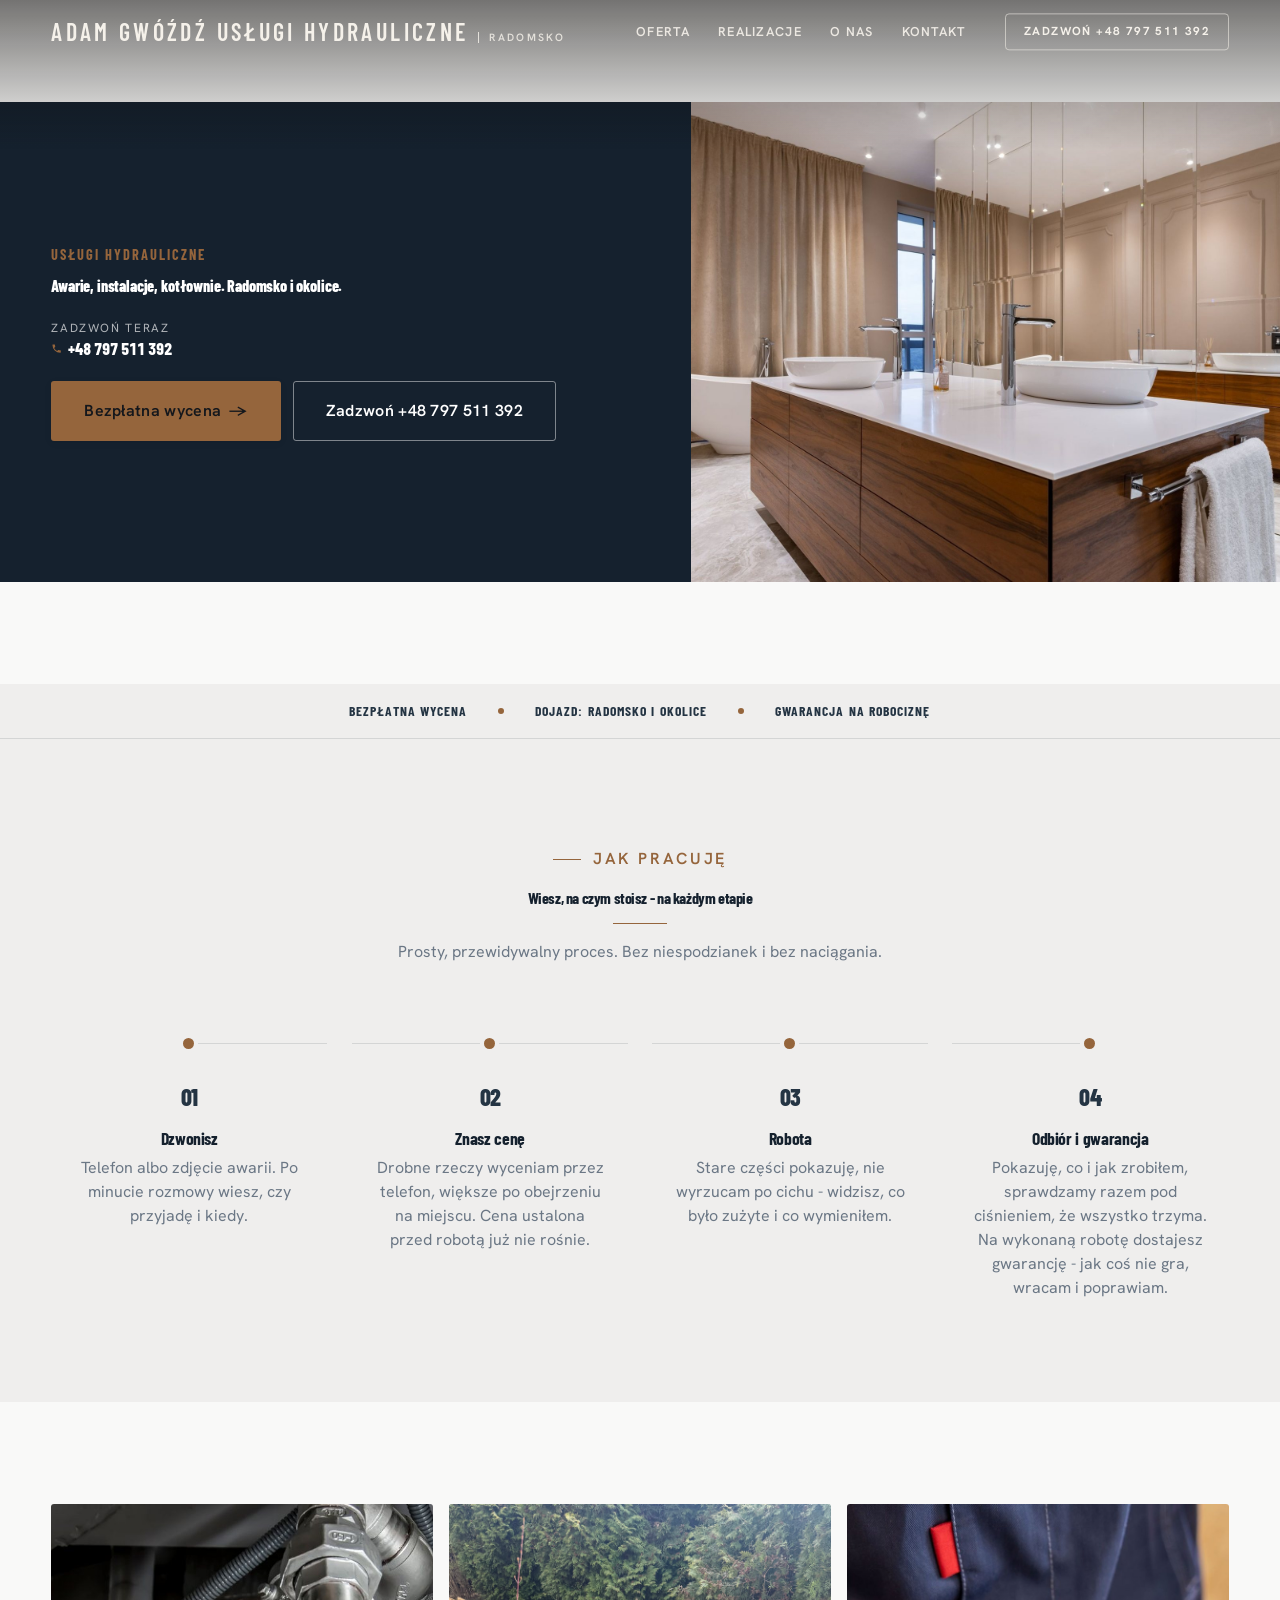
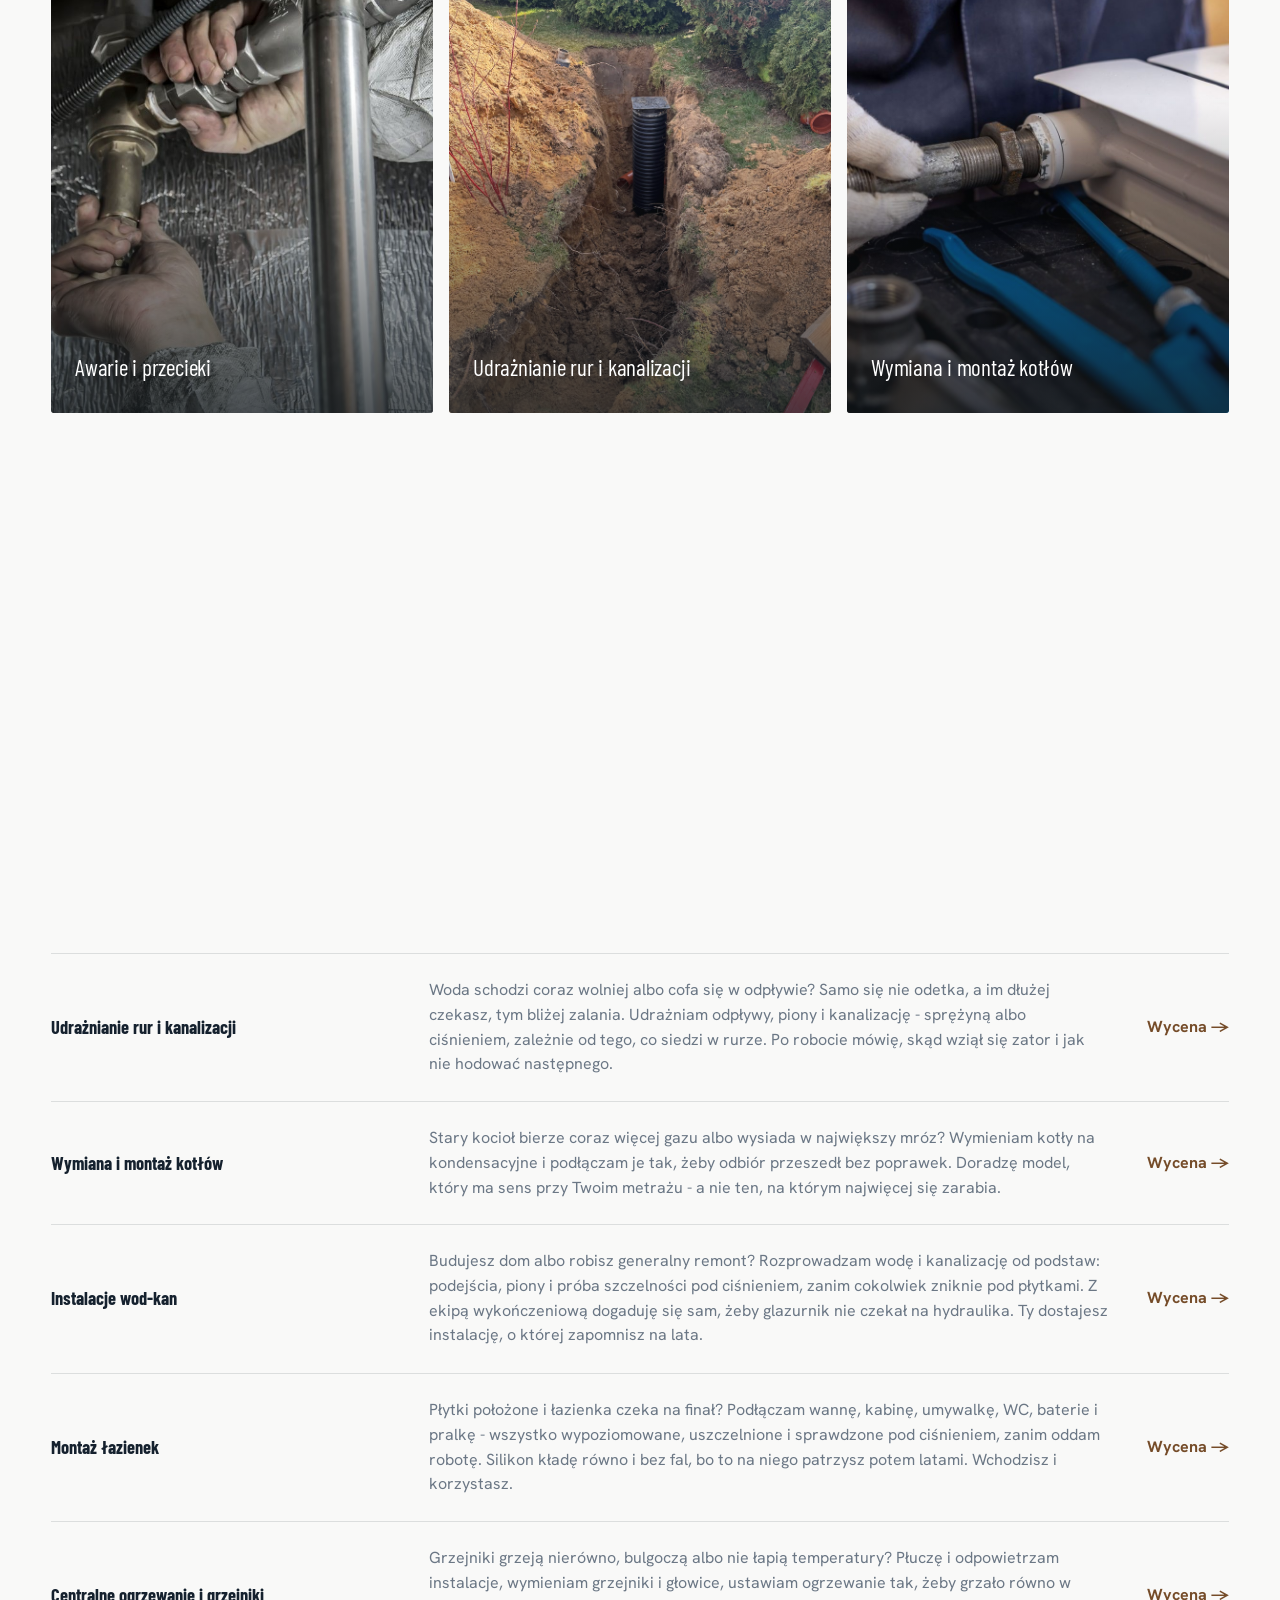
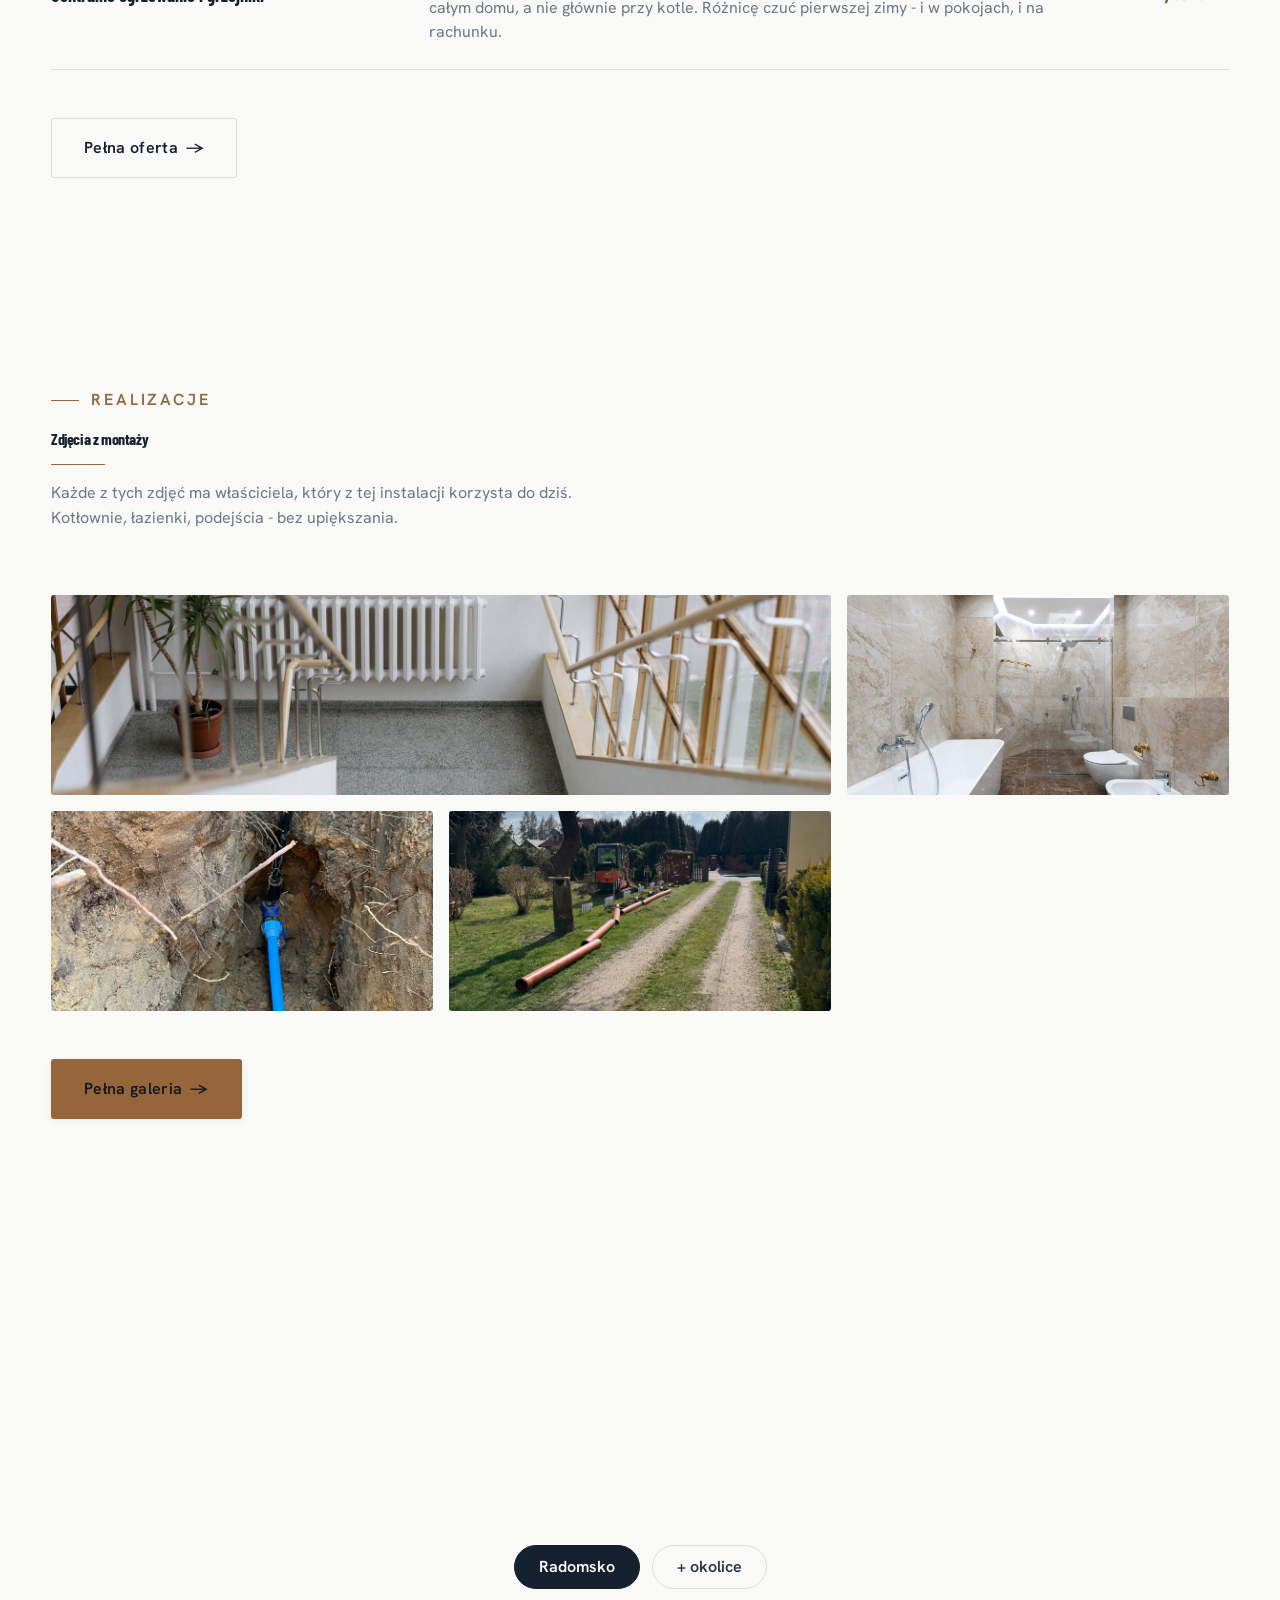
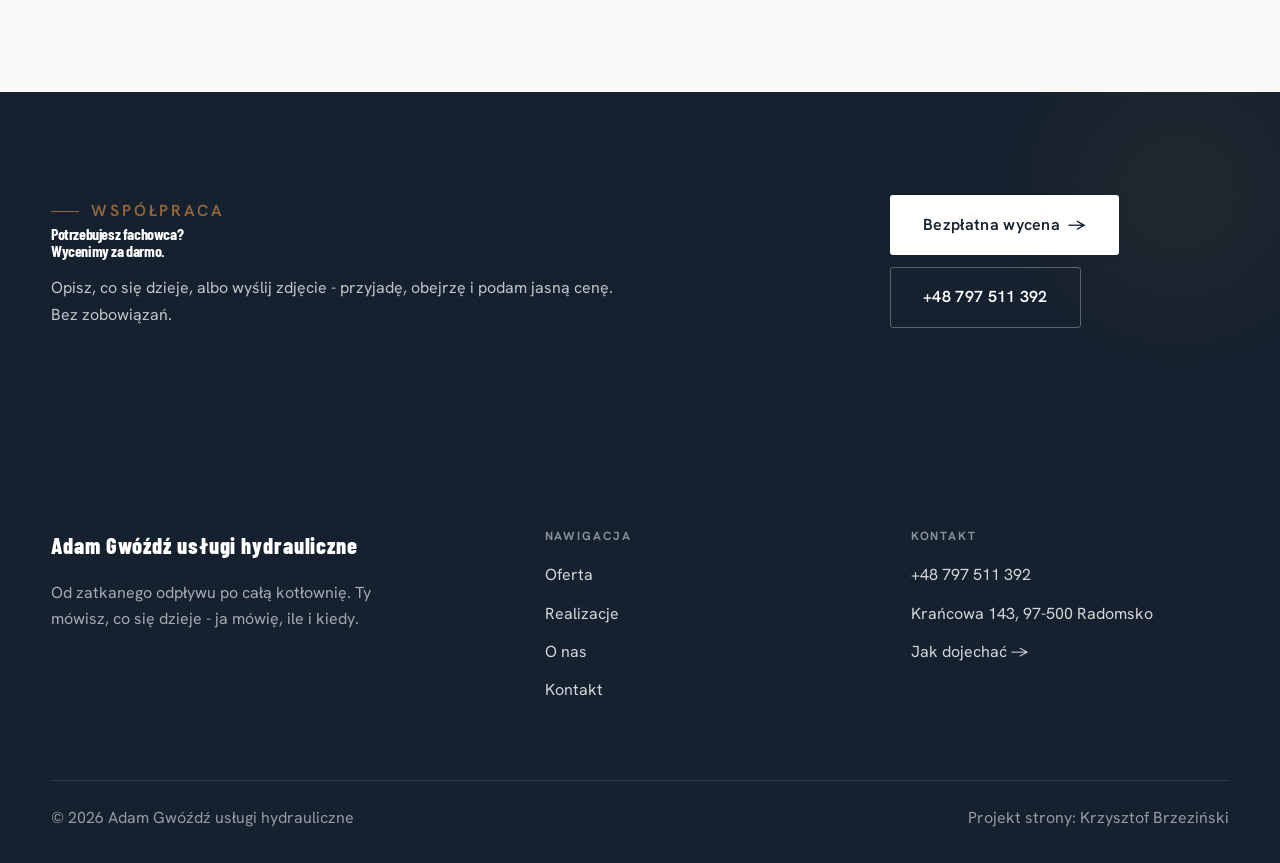
==== commit 3e407390: "[claude-edit][cmt:4bf4fded-2838-49e6-849e-174b2bf0523b] usuwam podpis 'zdjęcia poglądowe' i sekcję F" ====
--- a/index.html
+++ b/index.html
@@ -54,7 +54,7 @@
       <li class="reveal"><span class="pno">01</span><h3>Dzwonisz</h3><p>Telefon albo zdjęcie awarii. Po minucie rozmowy wiesz, czy przyjadę i kiedy.</p></li>
       <li class="reveal"><span class="pno">02</span><h3>Znasz cenę</h3><p>Drobne rzeczy wyceniam przez telefon, większe po obejrzeniu na miejscu. Cena ustalona przed robotą już nie rośnie.</p></li>
       <li class="reveal"><span class="pno">03</span><h3>Robota</h3><p>Stare części pokazuję, nie wyrzucam po cichu - widzisz, co było zużyte i co wymieniłem.</p></li>
-      <li class="reveal"><span class="pno">04</span><h3>Sprzątam i daję gwarancję</h3><p>Zabieram narzędzia, śmieci i stare części. Na wykonaną robotę dostajesz gwarancję - jak coś nie gra, wracam i poprawiam.</p></li>
+      <li class="reveal"><span class="pno">04</span><h3>Odbiór i gwarancja</h3><p>Pokazuję, co i jak zrobiłem, sprawdzamy razem pod ciśnieniem, że wszystko trzyma. Na wykonaną robotę dostajesz gwarancję - jak coś nie gra, wracam i poprawiam.</p></li>
     </ol>
   </div>
 </section>
@@ -111,22 +111,6 @@
     <ul class="obszar-list reveal"><li class="is-home">Radomsko</li><li>+ okolice</li></ul>
   </div>
 </section>
-<section class="faq-klinika">
-  <div class="wrap">
-    <div class="head center reveal">
-      <span class="eyebrow">Częste pytania</span>
-      <h2>Dobrze wiedzieć</h2>
-    </div>
-    <div class="faq-list">
-      <details class="faq-item reveal"><summary>Ile to będzie kosztowało?</summary><p>Zależy, co się dzieje - dlatego wypytuję przez telefon i od razu podaję widełki. Ostateczną cenę znasz przed robotą, nie po niej.</p></details>
-      <details class="faq-item reveal"><summary>Czy wycena jest płatna?</summary><p>Nie. Przyjazd i wycena w Radomsku i najbliższej okolicy są bezpłatne i do niczego nie zobowiązują.</p></details>
-      <details class="faq-item reveal"><summary>Jak szybko przyjedziesz?</summary><p>Przy zalaniu liczy się każda godzina, więc przy awarii przestawiam grafik. Prace planowane umawiamy z kilkudniowym wyprzedzeniem.</p></details>
-      <details class="faq-item reveal"><summary>Czy dostanę fakturę?</summary><p>Tak - VAT albo paragon, jak wolisz. Z firmami i wspólnotami rozliczam się przelewem.</p></details>
-      <details class="faq-item reveal"><summary>Dojedziesz do mnie?</summary><p>Robię głównie Radomsko i okolice. Masz wątpliwość - zadzwoń, to kwestia jednego pytania.</p></details>
-      <details class="faq-item reveal"><summary>Co, jeśli po naprawie coś dalej nie gra?</summary><p>Wracam i sprawdzam. Moja wina - poprawiam za darmo; wyszło coś nowego - mówię wprost, co i za ile.</p></details>
-    </div>
-  </div>
-</section>
 <section class="cta">
   <div class="wrap">
     <div class="reveal">
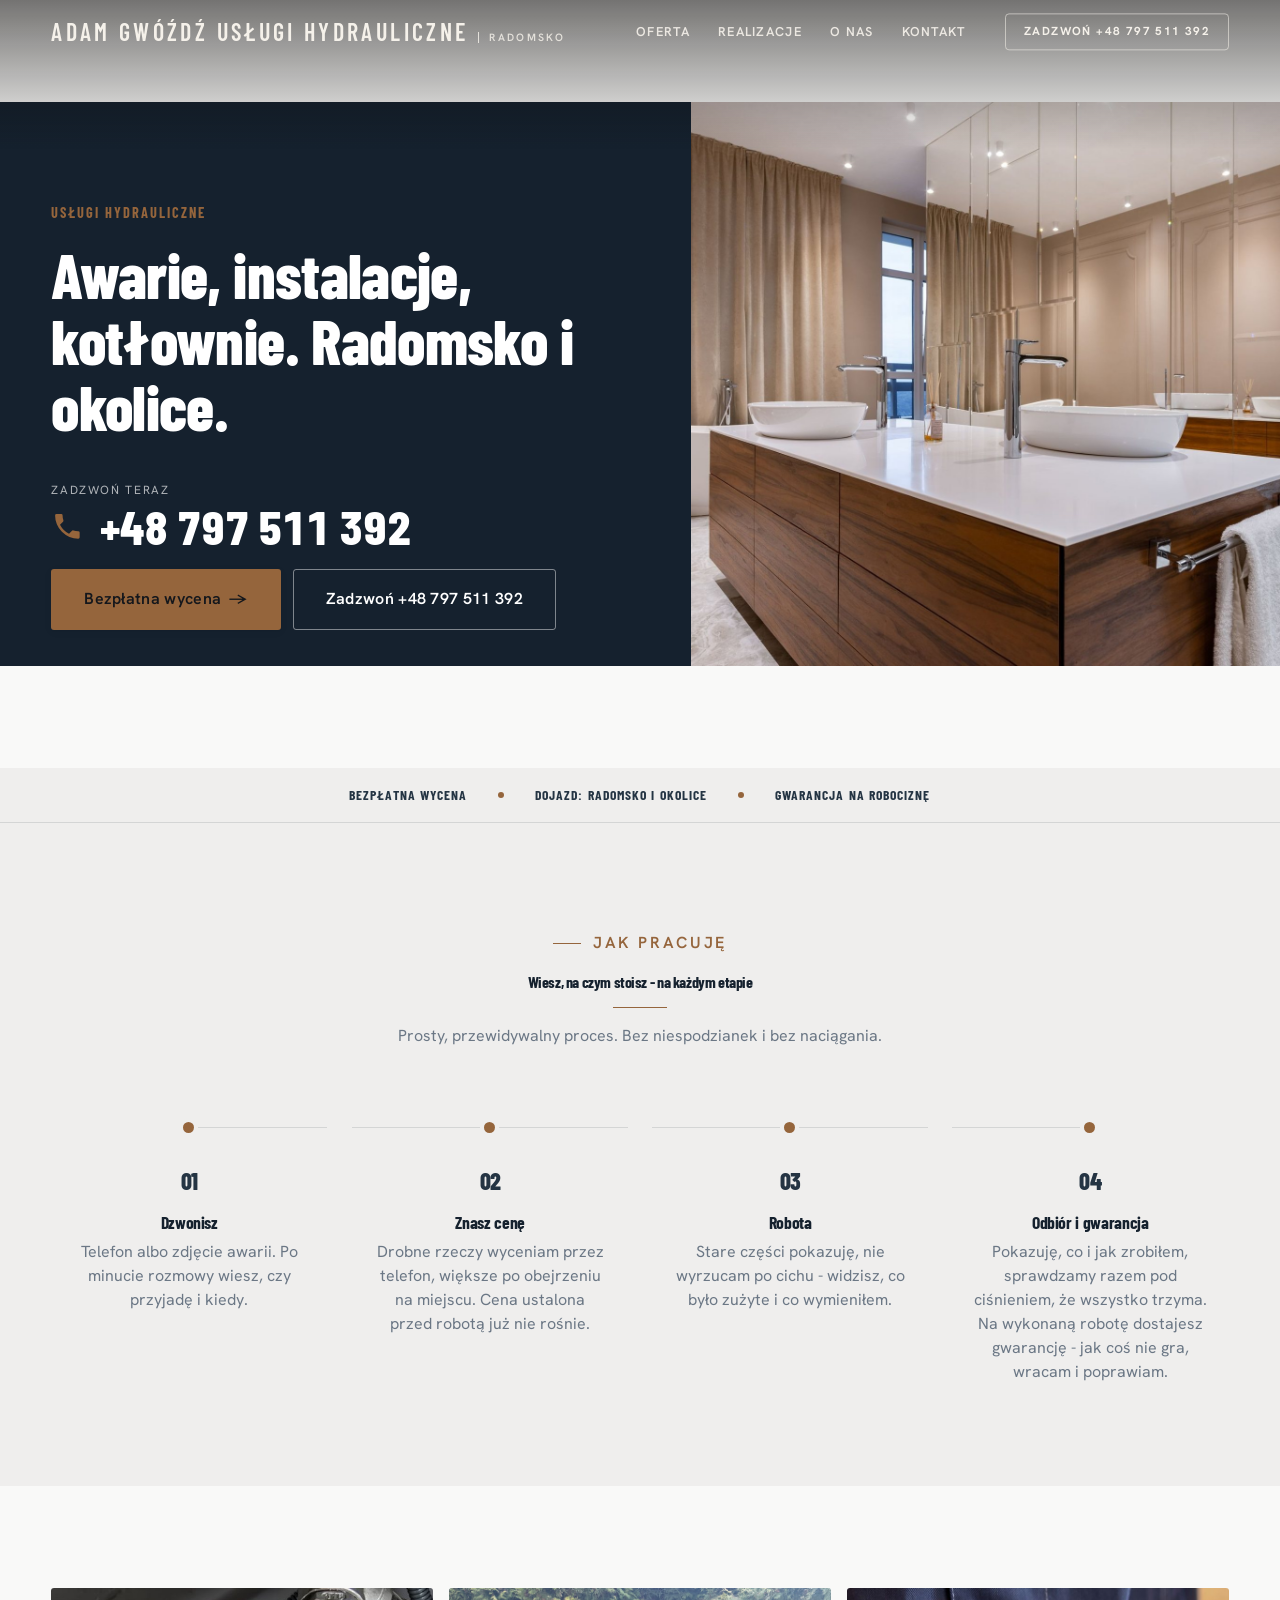
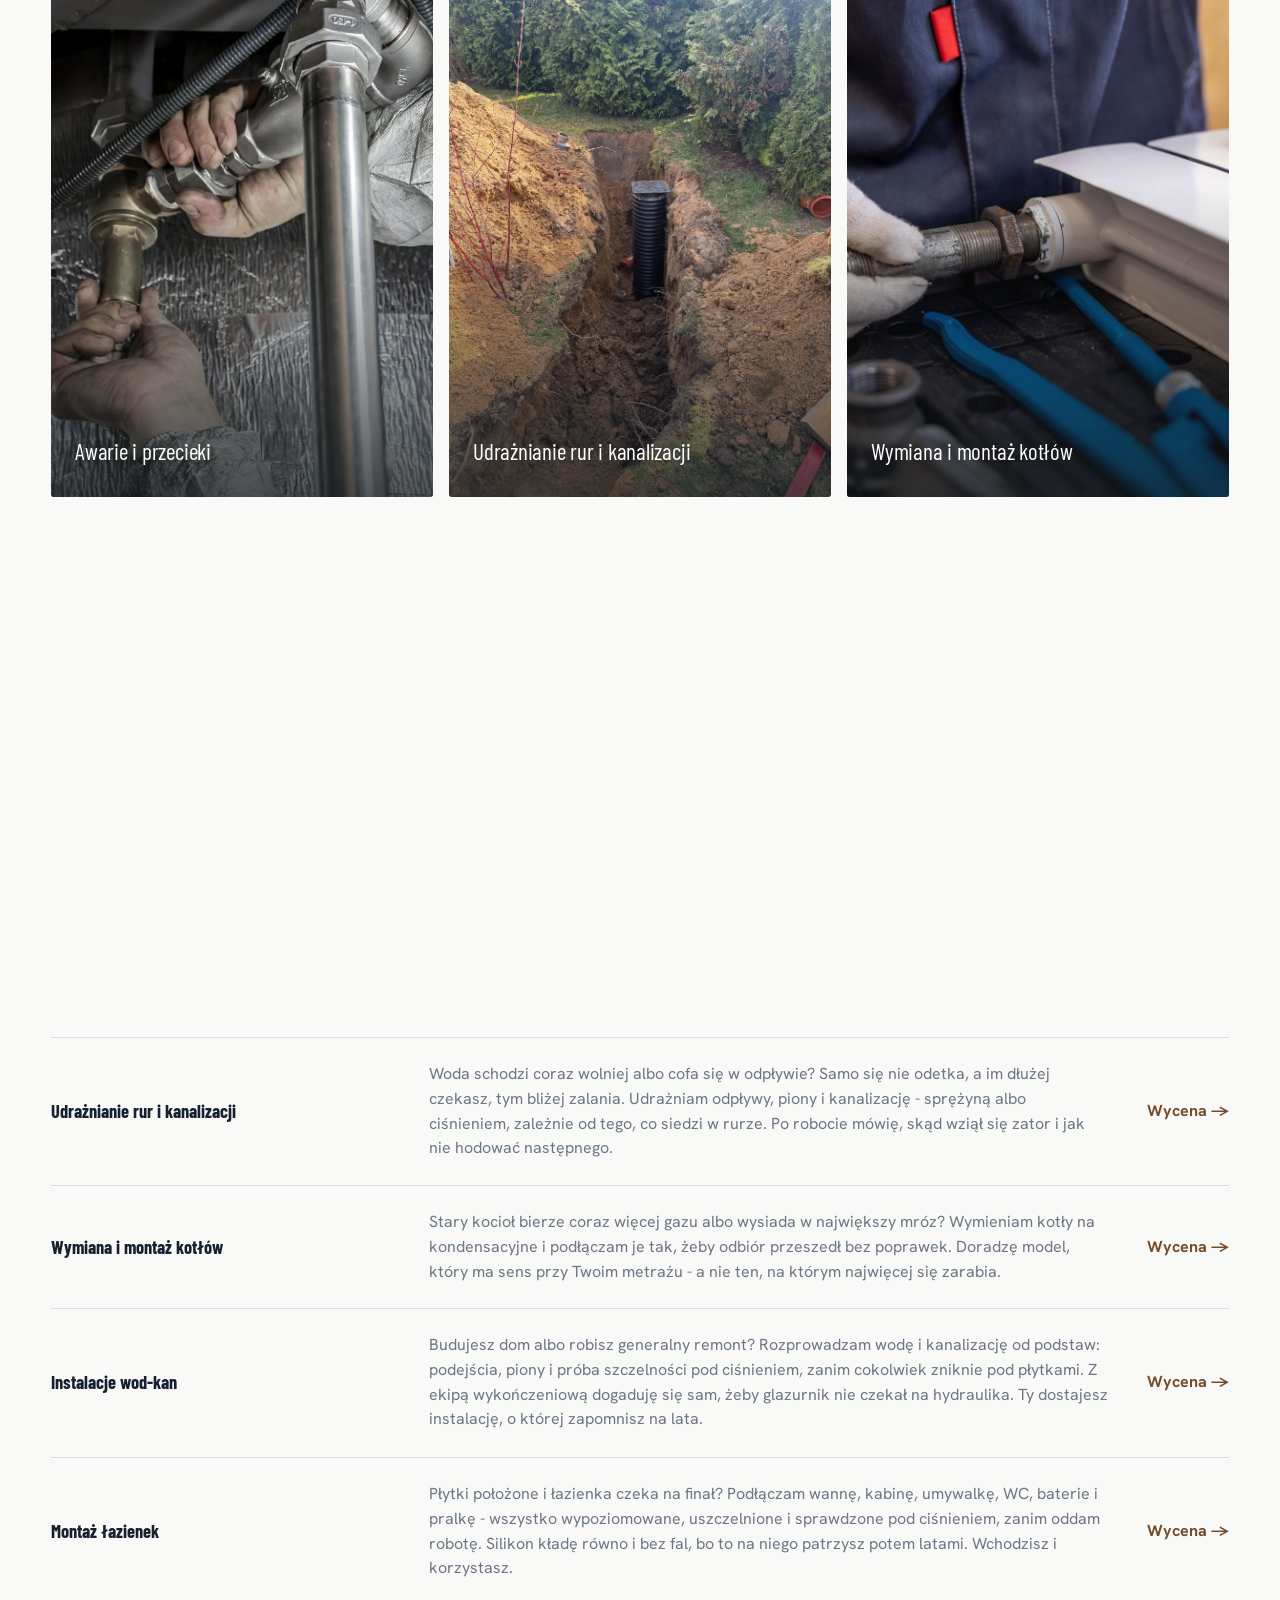
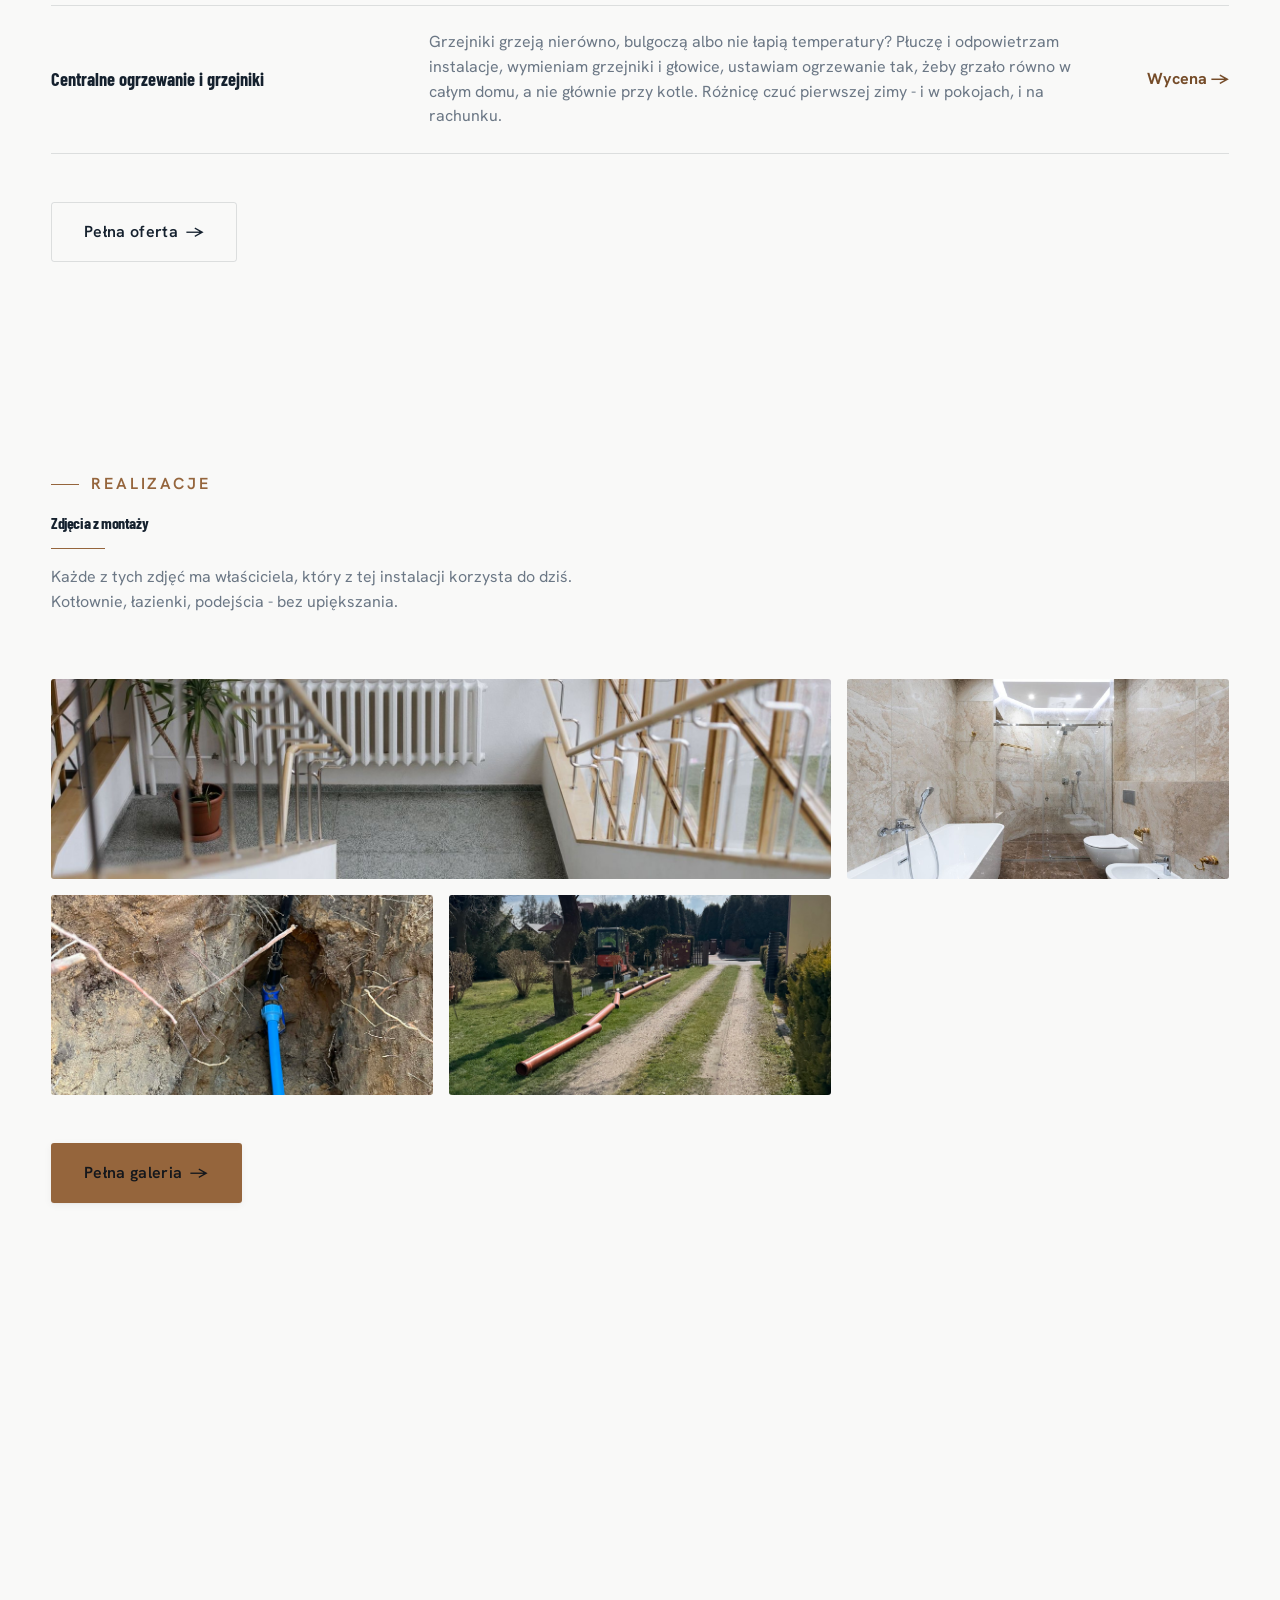
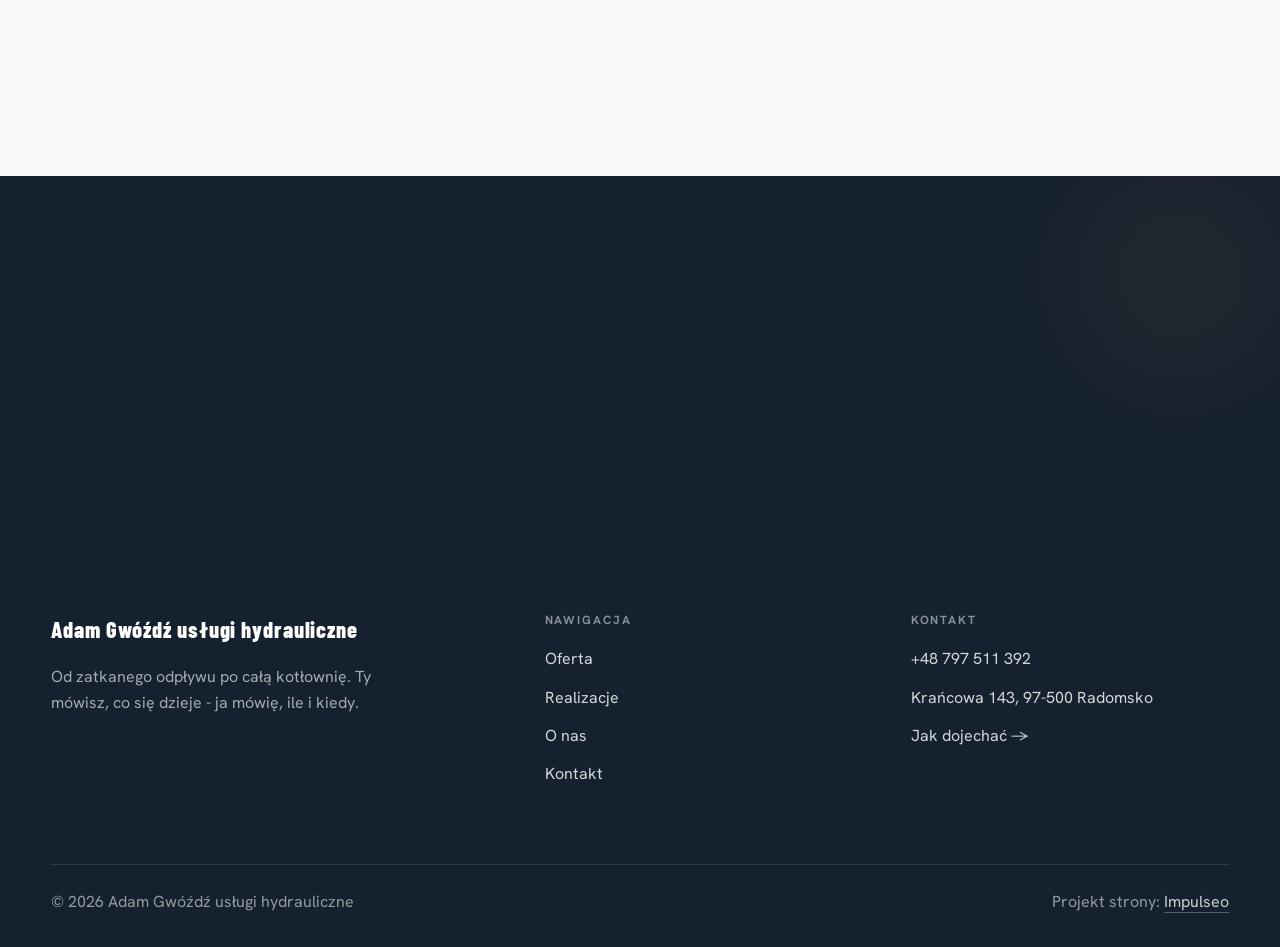
==== commit f00b8c3d: "Stopka: podpis Impulseo z linkiem + poprawka znikajacego napisu w naglowku" ====
--- a/index.html
+++ b/index.html
@@ -148,7 +148,7 @@
     </div>
     <div class="foot-bot">
       <span>© 2026 Adam Gwóźdź usługi hydrauliczne</span>
-      <span>Projekt strony: Krzysztof Brzeziński</span>
+      <span>Projekt strony: <a class="foot-credit" href="https://impulseo.pl" target="_blank" rel="noopener">Impulseo</a></span>
     </div>
   </div>
 </footer>
--- a/assets/styles.css
+++ b/assets/styles.css
@@ -1,7 +1,7 @@
 /* ============================================================
    STOLBASZ — premium, architektoniczny B2B fit-out
    Jasna paleta, zero brązu. System wg premium-web-craft.
-   Projekt strony: Krzysztof Brzeziński
+   Projekt strony: Impulseo (impulseo.pl)
    ============================================================ */
 
 :root{
@@ -612,3 +612,64 @@
 
 /* === auto-paleta ze zdjęć klienta (dopasowanie do estetyki socials) === */
 :root{--accent:#95653C;--accent-d:#754C29;--accent-soft:rgba(149,101,60,0.10);--paper:#F9F9F8;--paper-2:#EFEEED;--paper-3:#E8E7E5;}
+
+/* === HERO-FIT (29.07.2026) — hero DOPASOWUJE SIĘ do wysokości okna =========================
+   Zgłoszenie K. 29.07: na jego laptopie przyciski CTA w hero były ucięte dolną krawędzią
+   (Modern House). Pomiar headless (1512x879 → realny widok 792 px): dolna krawędź CTA
+   wypadała 123 px POD ekranem. Nawet przy maksymalnym oknie (982) było -20 px.
+
+   DLACZEGO POPRZEDNI FIX NIE DZIAŁAŁ: 27.07 dołożyliśmy @media(max-height:820px) — próg.
+   Widok K. ma ~792-895 px, czyli TUŻ NAD progiem → reguła w ogóle się nie włączała.
+   Progi są kruche: każdy inny laptop/dok/pasek zakładek przesuwa granicę.
+
+   ROZWIĄZANIE: zero progów. Każdy rozmiar, który decyduje o wysokości hero (typografia,
+   odstępy, padding), dostaje `min(dotychczasowa-wartość, X svh)` — czyli na wysokim ekranie
+   nic się nie zmienia, a im niższe okno, tym płynniej mniejsze. Treści NIE ucinamy.
+
+   Doklejane na SAM KONIEC styles.css (po motion) → wygrywa kaskadę, nie rusza reguł w miejscu.
+   Weryfikacja: tools-retrofit/measure_fold.py (mierzy zapas pod CTA dla 720/800/879/982). */
+
+/* ---------- HERO KINOWY (strona główna, rodziny „editorial") ---------- */
+.hero-cine .wrap{padding-block:min(var(--space-8),4svh)}
+.hero-cine .eyebrow{margin-bottom:min(var(--space-5),2svh)}
+.hero-cine h1{font-size:min(clamp(2.9rem,2rem + 4.4vw,5.2rem),7.6svh);
+  margin-bottom:min(var(--space-5),2.4svh)}
+.hero-cine .lead{font-size:min(1.125rem,2.3svh);line-height:1.55;
+  margin-bottom:min(var(--space-7),3.2svh)}
+
+/* ---------- HERO FACHOWCY — wariant A (pełny ekran) ---------- */
+.hf-panel{padding-top:min(clamp(6.5rem,13vh,9rem),11svh);
+  padding-bottom:min(clamp(2.6rem,6vh,3.6rem),4svh)}
+.hf-title{font-size:min(clamp(2.3rem,1.6rem + 3.2vw,4.3rem),7svh);
+  margin-top:min(var(--space-4),1.8svh);margin-bottom:min(var(--space-4),1.8svh)}
+.hf-lead{font-size:min(1.18rem,2.3svh);line-height:1.5}
+.hf-phone{margin-top:min(var(--space-6),2.8svh);margin-bottom:min(var(--space-5),2.2svh)}
+.hf-phone-num{font-size:min(clamp(2rem,1.5rem + 2.4vw,3.05rem),5.2svh)}
+.hf-trust{margin-top:min(var(--space-6),2.6svh);padding-top:min(var(--space-4),1.6svh)}
+
+/* Telefon: tam liczy się czytelność, nie upychanie — skalowanie wysokością wyłączone,
+   bo przy 844 px wysokości ekranu svh-limity zaczęłyby zmniejszać tekst bez potrzeby. */
+@media(max-width:680px){
+  .hero-cine h1{font-size:clamp(1.9rem,1.15rem + 4.4vw,2.7rem)}
+  .hero-cine .lead{font-size:.98rem}
+  .hf-title{font-size:clamp(2.1rem,1.6rem + 3.2vw,3rem)}
+  .hf-lead{font-size:1rem}
+  .hf-phone-num{font-size:clamp(1.9rem,1.5rem + 2.4vw,2.5rem)}
+}
+/* === /HERO-FIT === */
+
+
+/* ====== IMPULSEO-FIX-20260731 ======================================================
+   1) PODPIS w stopce jest teraz linkiem do impulseo.pl - ma być widocznie klikalny.
+   2) ŻYWY NAGŁÓWEK: warstwa przenikających kadrów (.mt-hero-layer) miała z-index:1, więc
+      lądowała NAD przyciemnieniem hero, a w rodzinie „fachowcy" nawet nad panelem z tekstem
+      (.hf-panel nie miał własnego z-index). Efekt: przy zmianie zdjęcia napis znikał i wracał.
+      Teraz warstwa idzie tam, gdzie zdjęcie tła (z-index:-2), a treść nagłówka dostaje twardy
+      z-index:3. Zmieniają się WYŁĄCZNIE zdjęcia w tle - napis stoi nieruchomo.
+      (hero-cine celowo pominięte: tam img ma z-index:0 i układ był poprawny.) */
+.foot-bot a.foot-credit{color:rgba(255,255,255,.78);text-decoration:none;border-bottom:1px solid rgba(255,255,255,.28)}
+.foot-bot a.foot-credit:hover{color:#fff;border-bottom-color:#fff}
+.hero-fach > img.mt-hero-layer,.hero-gastro > img.mt-hero-layer,.hero-auto > img.mt-hero-layer,
+.hero-dom > img.mt-hero-layer,.hero-studio > img.mt-hero-layer{z-index:-2}
+.hf-panel,.hf-inner,.hd-panel,.hk-panel,.ha-inner,.hs-inner,.hg-inner{position:relative;z-index:3}
+/* ====== koniec IMPULSEO-FIX-20260731 ====== */
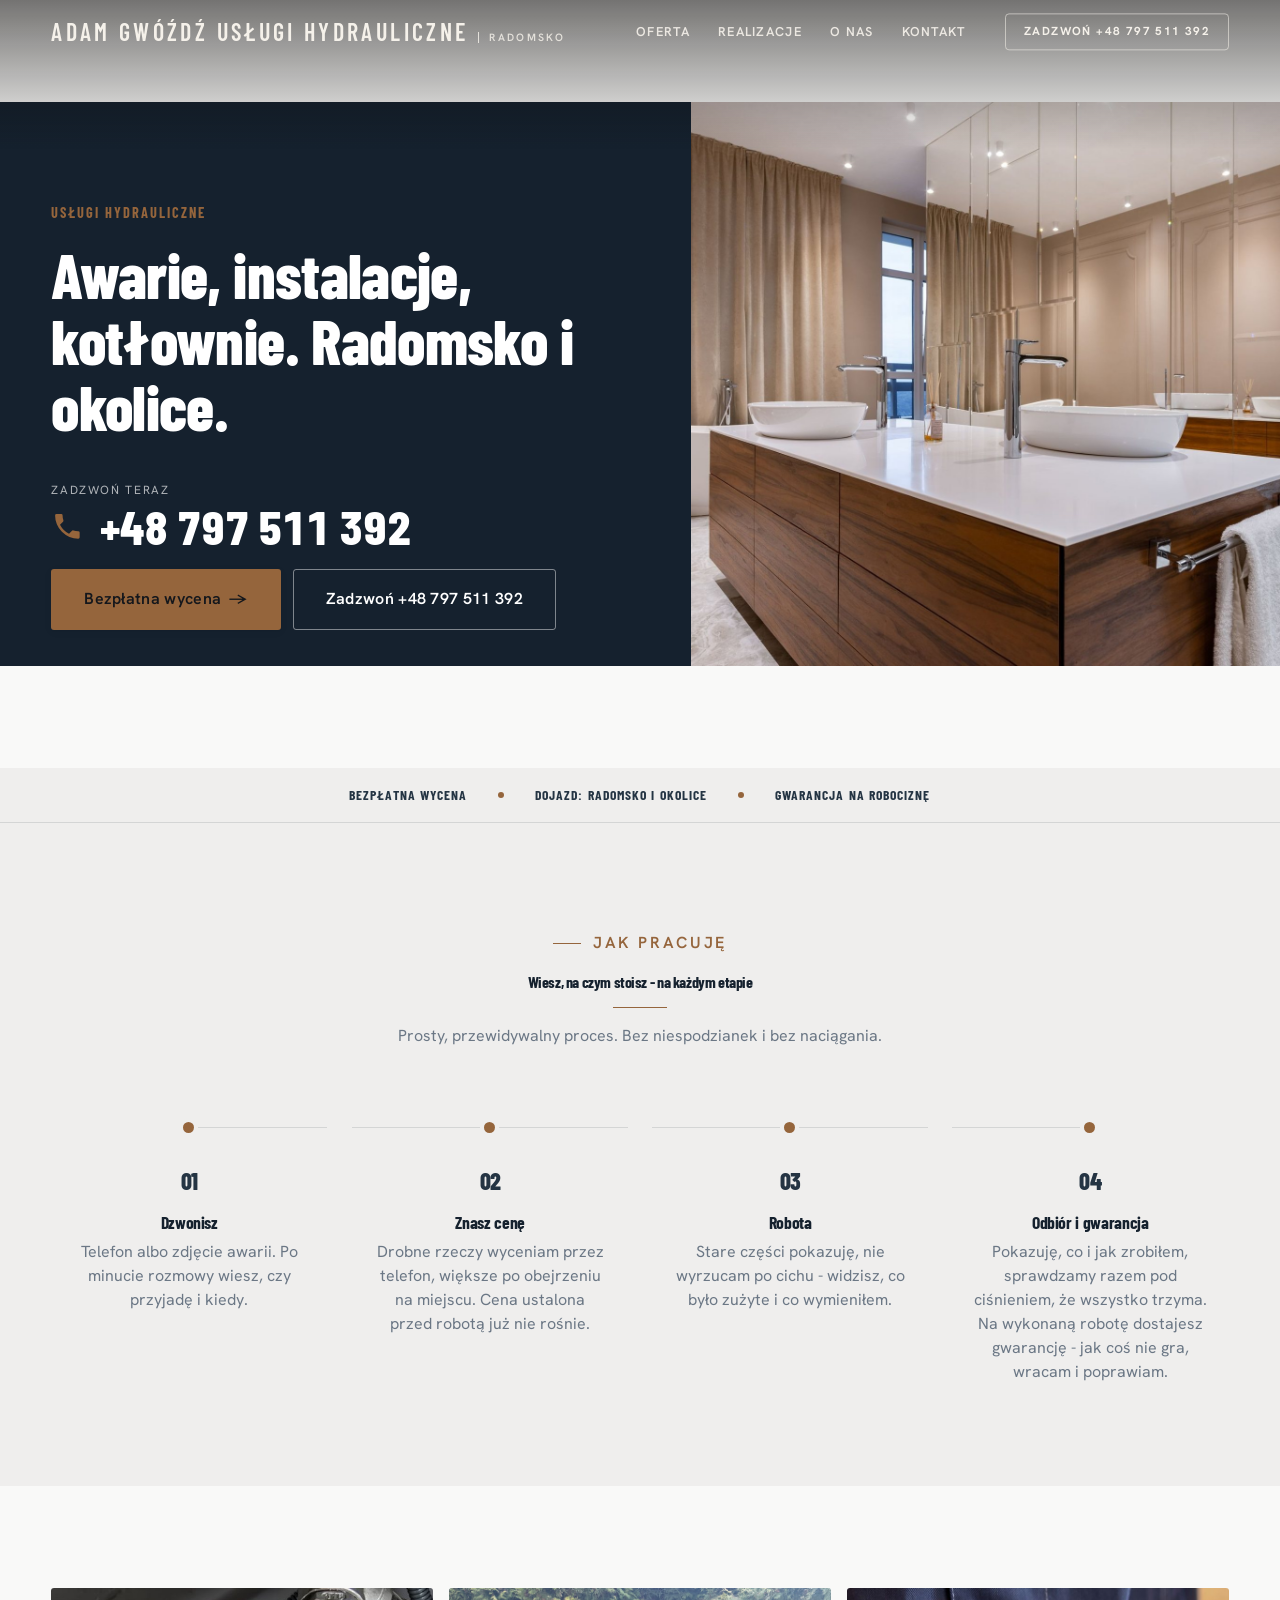
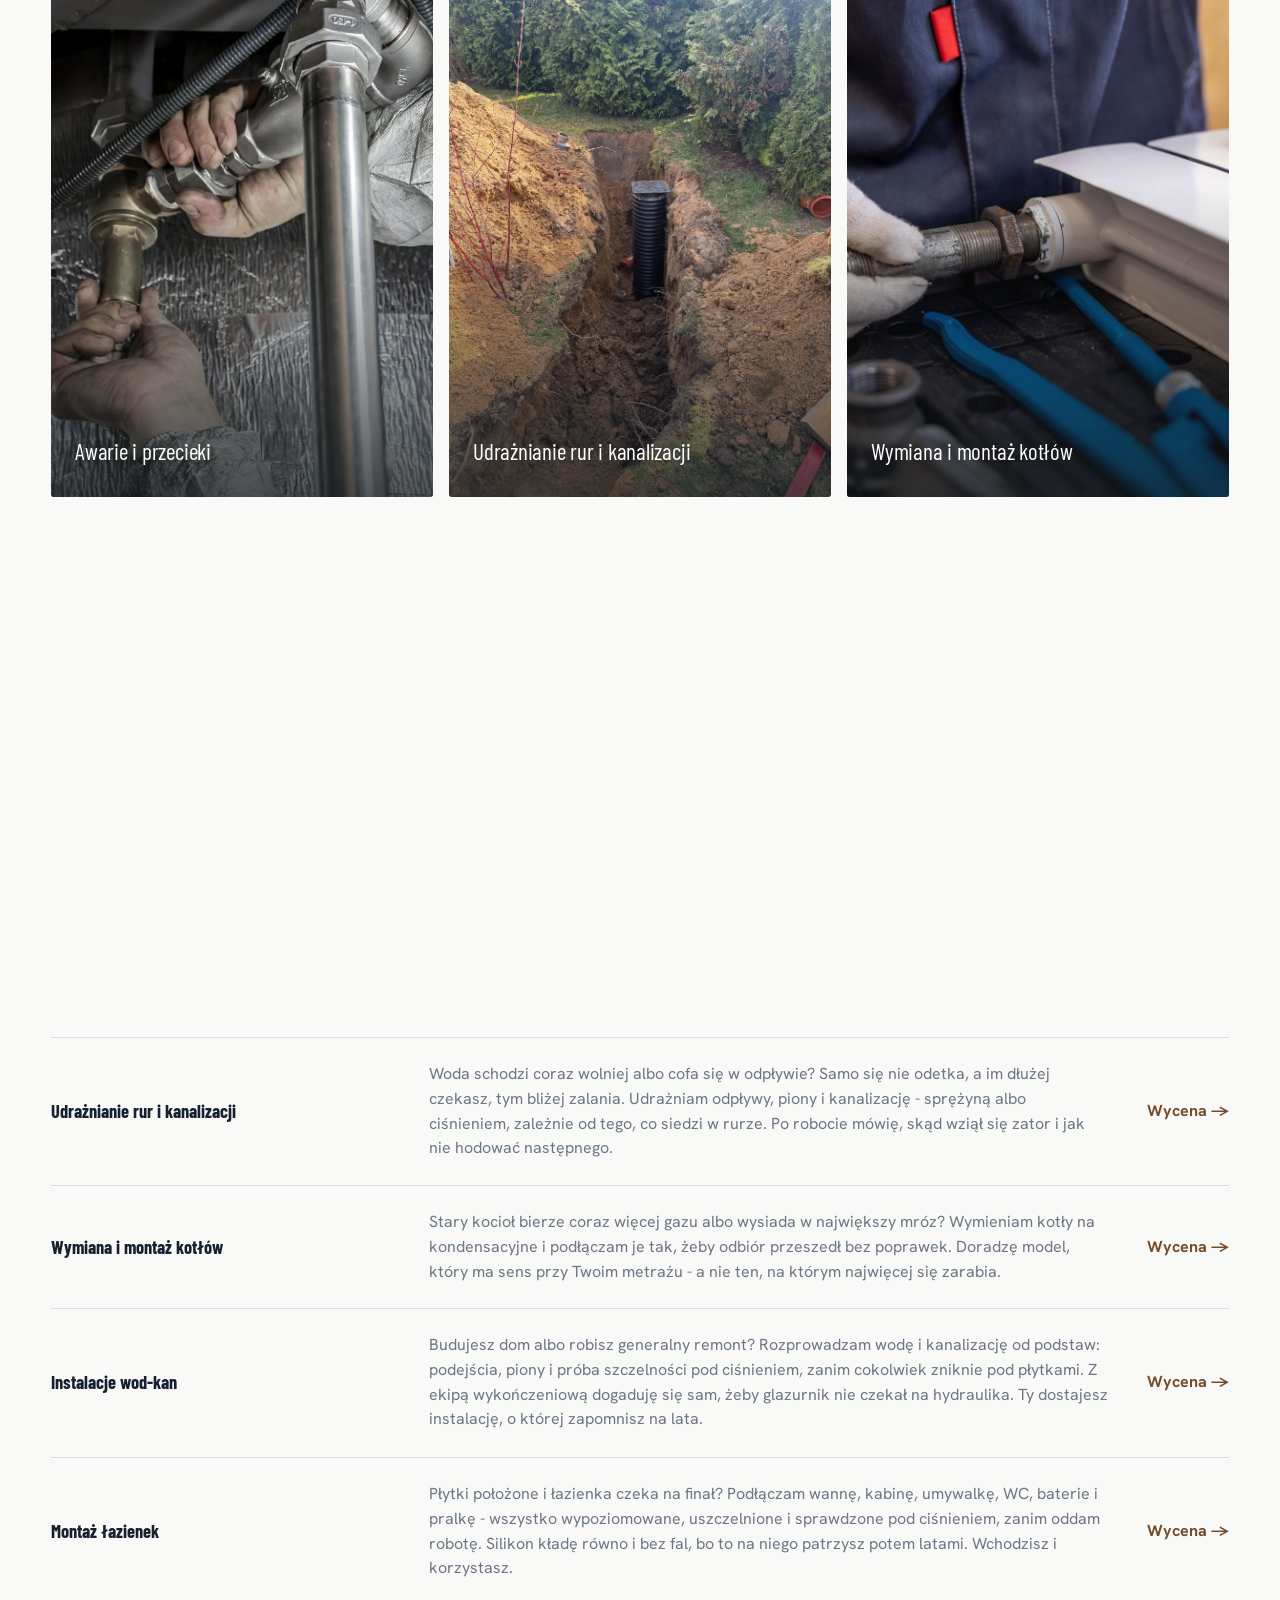
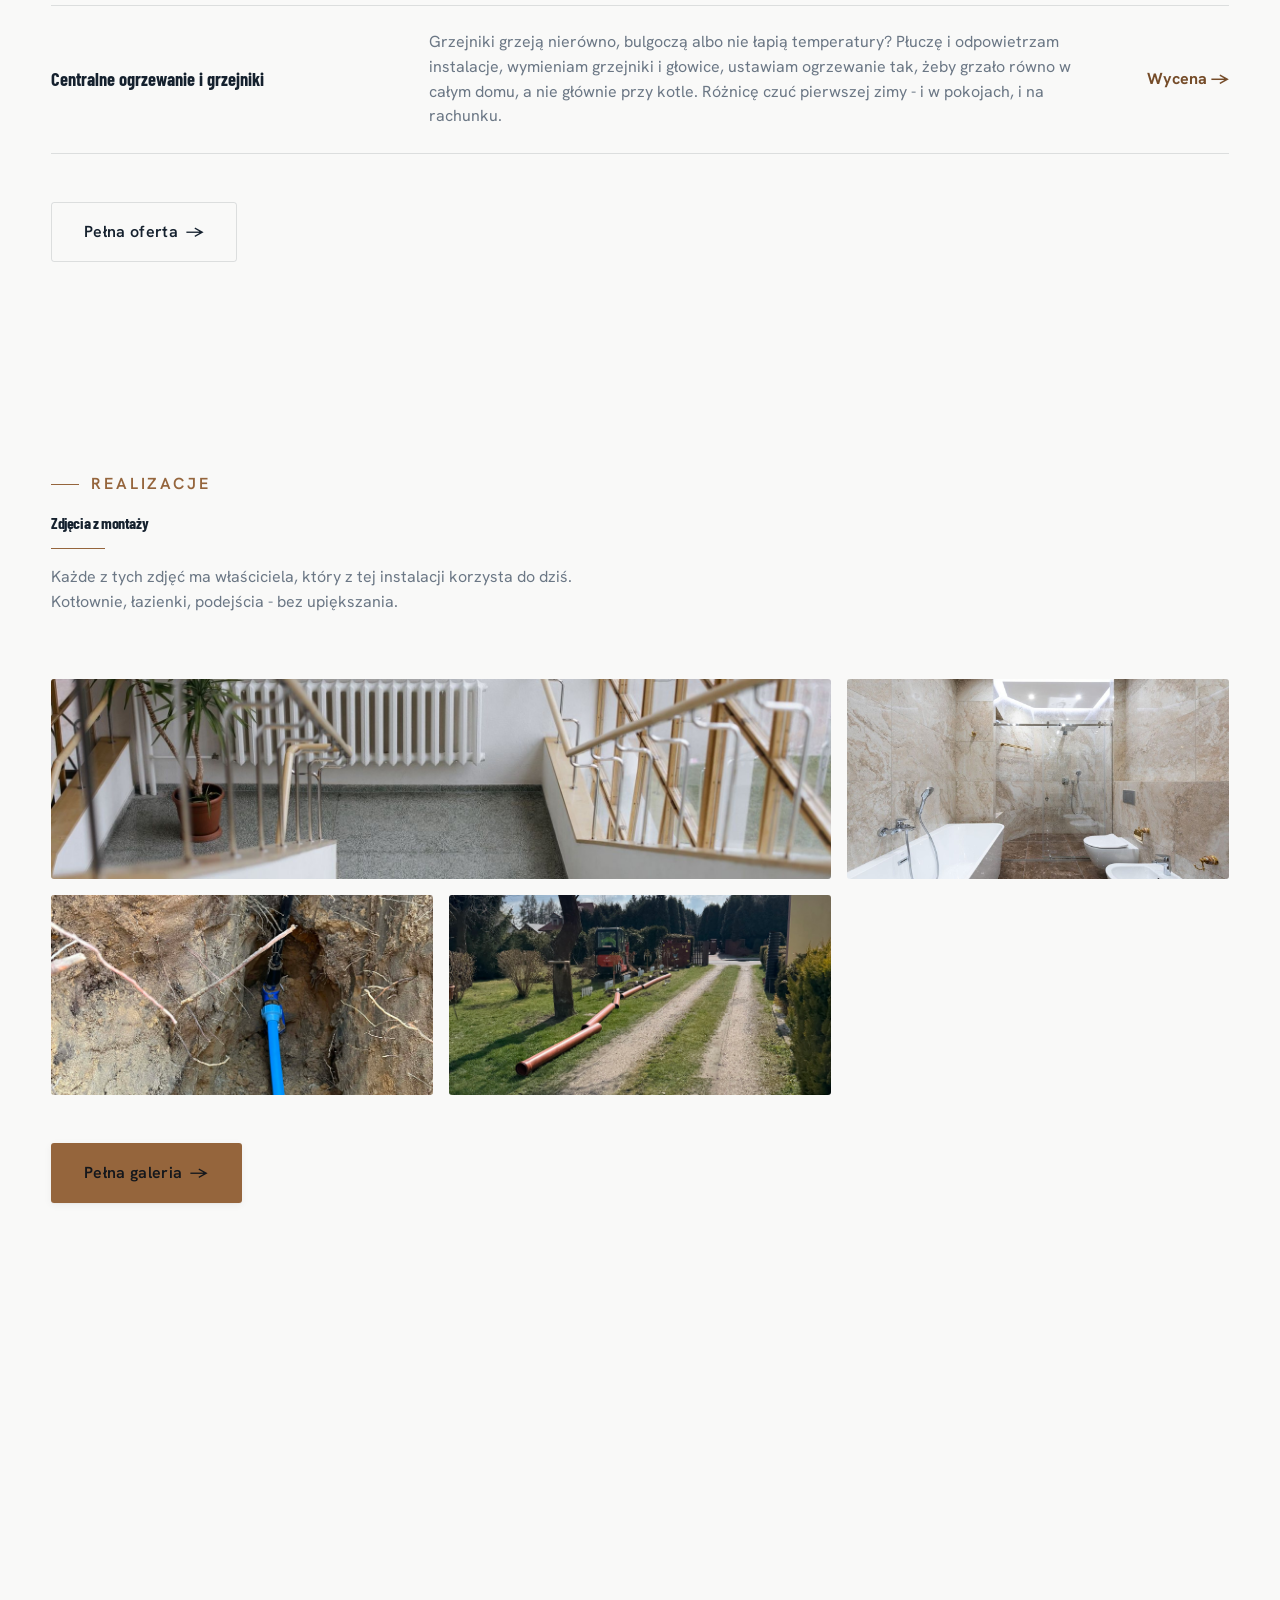
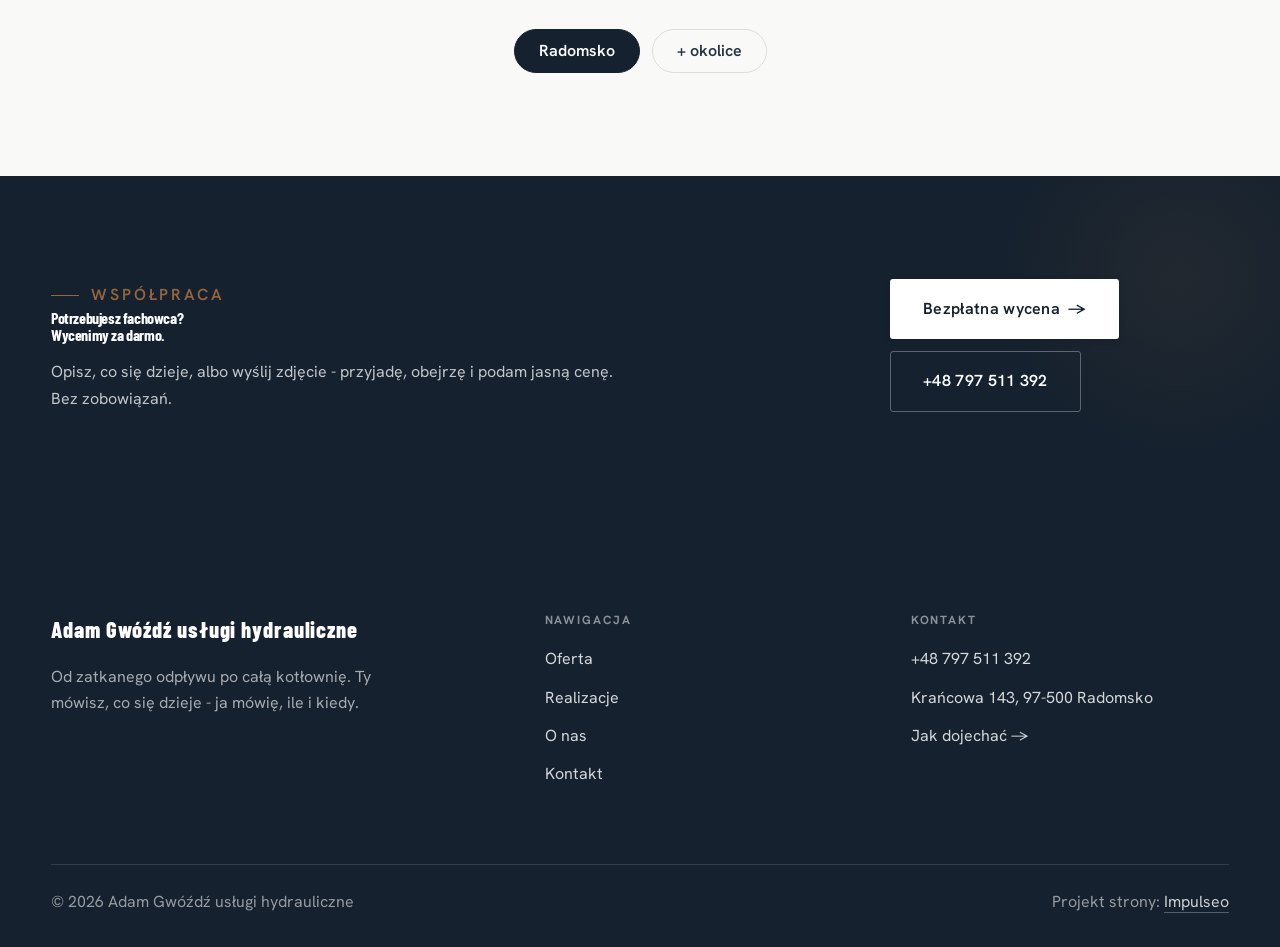
==== commit c94ba7cc: "Dema nie mogą wpadać do wyszukiwarek: noindex na wszystkich podstronach" ====
--- a/index.html
+++ b/index.html
@@ -1,6 +1,7 @@
 <!DOCTYPE html>
 <html lang="pl">
 <head>
+<meta name="robots" content="noindex, nofollow">
 <meta charset="UTF-8">
 <meta name="viewport" content="width=device-width, initial-scale=1.0">
 <title>Hydraulik Radomsko - cena przed robotą | Adam Gwóźdź usługi hydrauliczne</title>
